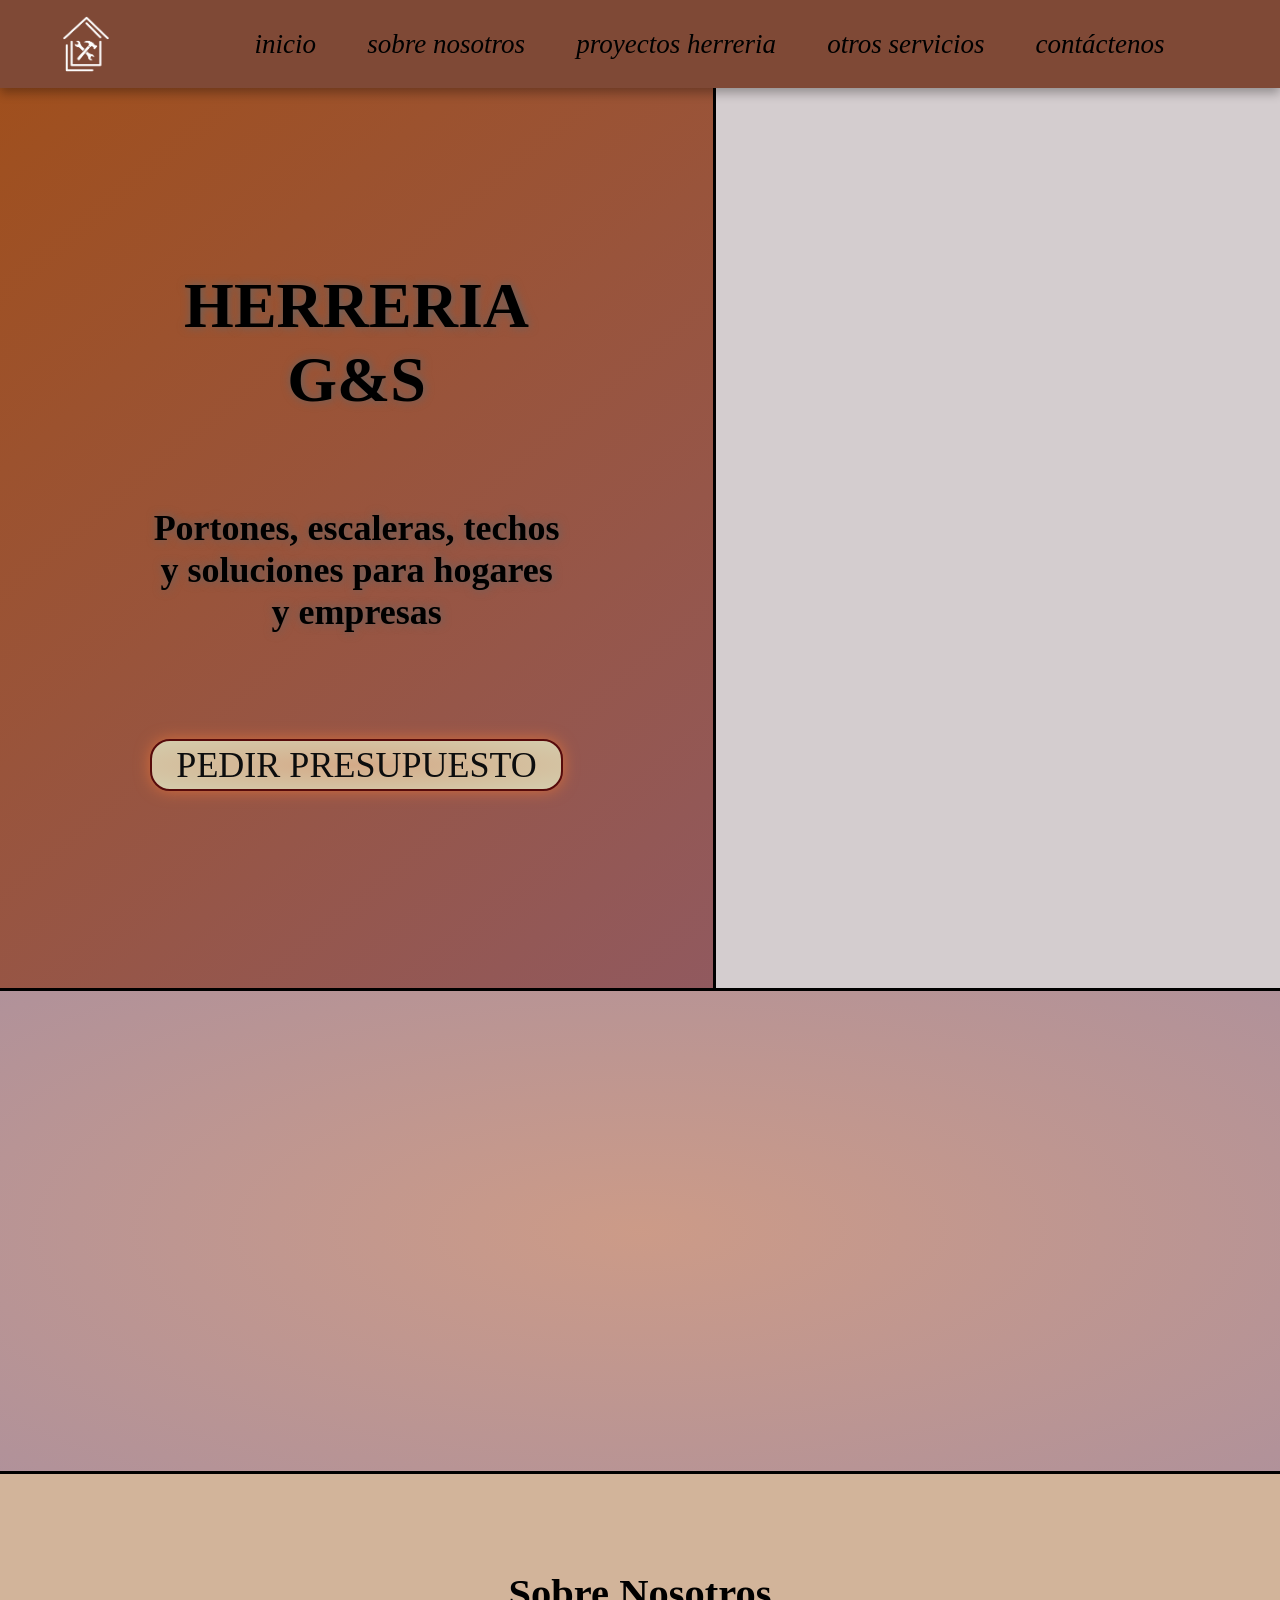
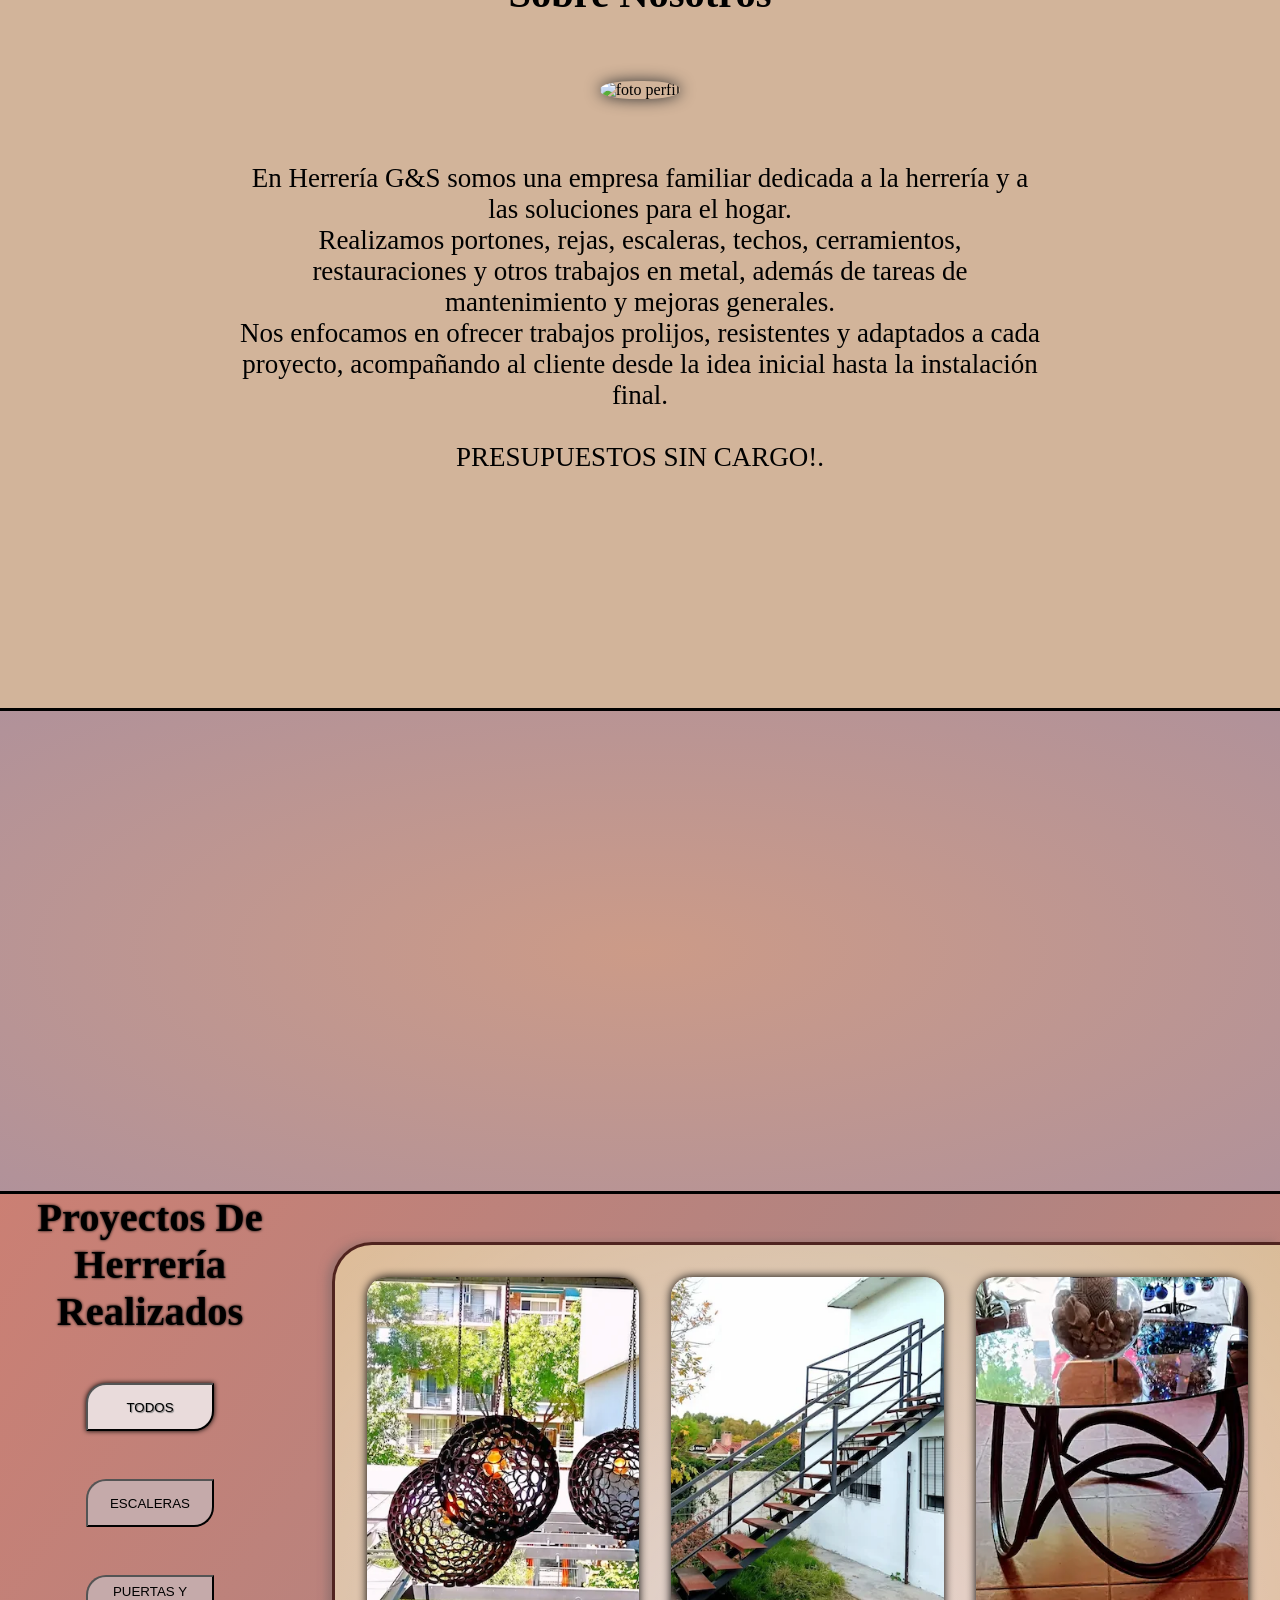
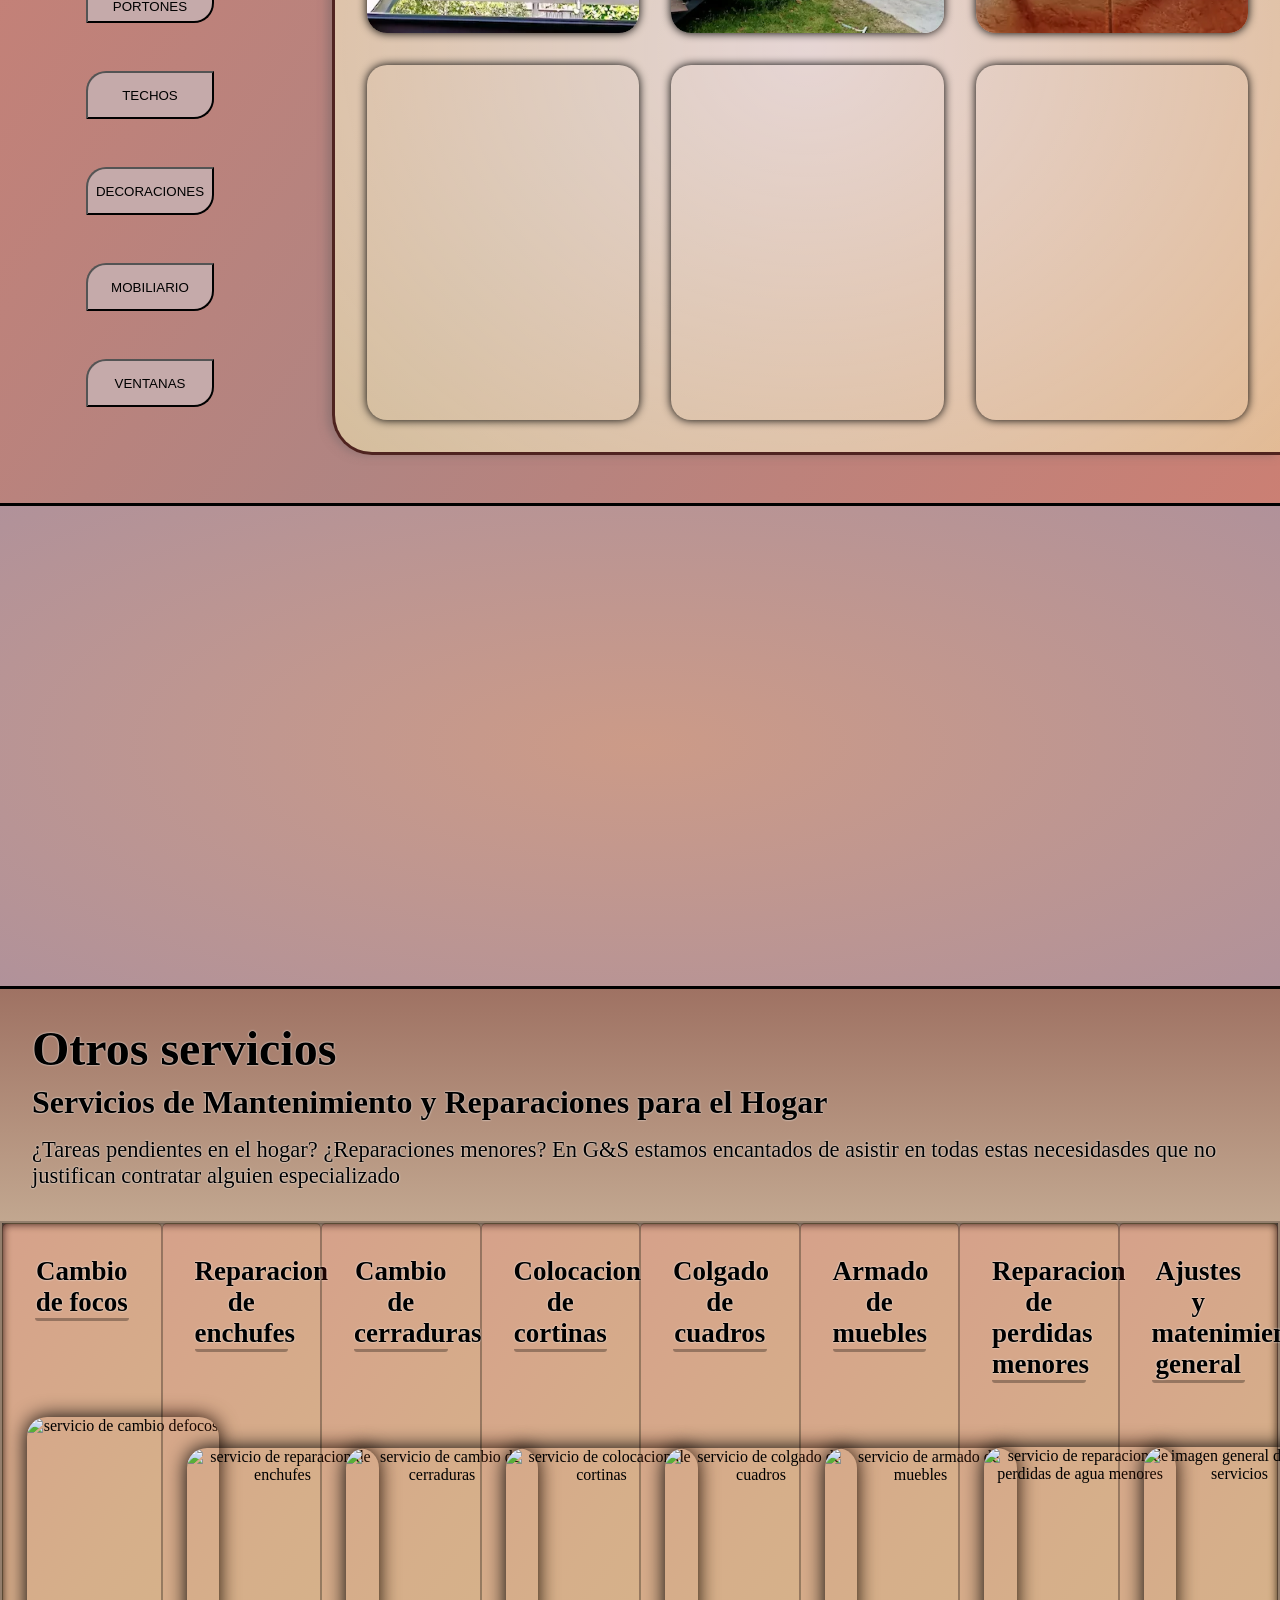
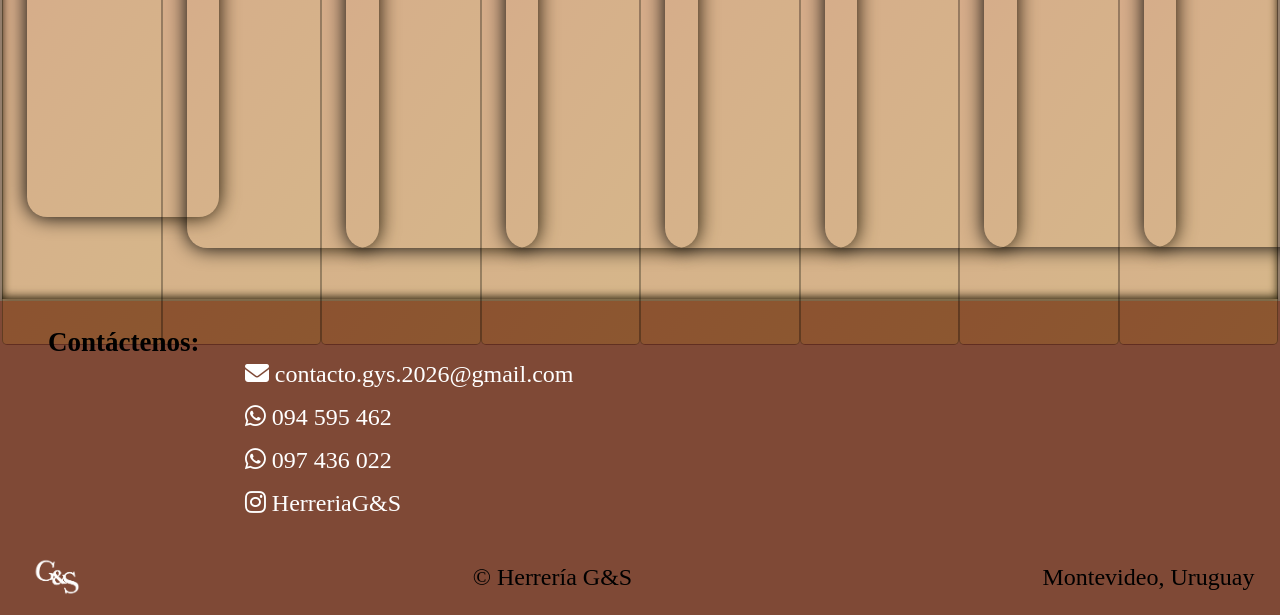
==== index.html @ e40c7ced "correcion de errores" ====
<!--declaracion de tipo de documento-->
<!DOCTYPE html>
<!--declara el lenguaje en el que esta hecha la pagina-->
<html lang="es" data-theme="light">

  <!--"cerebro" de la pagina-->
  <head>
    <!--los meta datos explican a los navegadores distinta informacion de la pagina-->
    <meta charset="UTF-8">
    <meta name="viewport" content="width=device-width, initial-scale=1.0">
    <meta name="description" content="Herrería G&S en Montevideo. Fabricación e instalación de portones, escaleras, techos, estructuras metálicas y soluciones para el hogar y empresas.">
    <meta property="og:title" content="Herrería G&S">
    <meta property="og:description" content="Fabricación e instalación de portones, techos, escaleras y estructuras metálicas.">
    <meta property="og:image" content="#">
    <meta property="og:type" content="website">
    <!--titulo mostrado por google-->
    <title>Herrería G&S | Herrería para Hogares y Empresas en Montevideo</title>
    <!--vinculos tanto para los iconos como para los archivos que ayudan a organizar la pagina-->
    <link rel="icon" href="imgFolder/marca/favicon.ico">
  
    <link rel="stylesheet" href="main/CSS/menuHamburguesa.css">
    <link rel="stylesheet" href="main/CSS/root.css" />
    <link rel="stylesheet" href="main/CSS/style.css">
    <link rel="stylesheet" href="main/CSS/header.css">
    <link rel="stylesheet" href="main/CSS/proyectosHerreria.css">
    
    <link rel="preload" href="main/CSS/lightbox.css" as="style" onload="this.onload=null;this.rel='stylesheet'">
  
    <link rel="preload" as="image" href="imgFolder/hero.webp">

    <link rel="stylesheet" href="https://cdnjs.cloudflare.com/ajax/libs/font-awesome/6.5.2/css/all.min.css">
    
    <!--script llama a un archivo js, defer lo ejecuta desde el segundo 1-->
    <script src="main/JS/galeria.js" defer></script>
    <script src="main/JS/lightbox.js" defer></script>
    <script src="main/JS/menuHamburguesa.js" defer></script>
  </head> <!--los "/..." indican que finalizo un declaracion -->
  
  <!--"cuerpo" de la pagina-->
  <body>
    <!--cabeza de pagina-->
    <header>
      <!--"nav" indica zonas para navegar en la pagina-->
      <nav>
        <!--"img" nos permite agregar un archivo de tipo imagen "src" indica su direccion y "alt" es un texto alternativo en caso de que no se cargue la imagen-->
        <a href="#inicio">
          <img src="imgFolder/marca/G&S logo blanco.webp" alt="logo de la empresa">
        </a>
        <ul class="navegador">
        <!--"a" indica un hipervinculo de algun tipo y "href indica su direccion"-->
          <li><a href="#inicio">inicio</a></li>
          <li><a href="#sobre-nosotros">sobre nosotros</a></li>
          <li><a href="#proyectos-herreria">proyectos herreria</a></li>
          <li><a href="#otros-servicios">otros servicios</a></li>
          <li><a href="#contactenos">contáctenos</a></li>
        </ul>
        <div id="icon_menu_border"></div>
      </nav>
      <nav class="menuOculto">
        <ul>
          <li><a href="#inicio">inicio</a></li>
          <li><a href="#sobre-nosotros">sobre nosotros</a></li>
          <li><a href="#proyectos-herreria">proyectos herreria</a></li>
          <li><a href="#otros-servicios">otros servicios</a></li>
          <li><a href="#contactenos">contáctenos</a></li>
        </ul>
      </nav>
    </header>
  
    <!--parte principal de la pagina-->
    <main>
      <!--tanto section como div ayudan a organizar la pagina (pero tienen distinto valor semantico) "id" y "class" ayudan a identificar etiquetas (o grupos de etiquetas)-->
      <section id="inicio" class="hero">
        <!--"hero" es un contenedor que se utiliza para mostrar el contenido mas importante de la pagina-->
        <div class="text">
          <!--"h1" se utiliza UNA sola vez por pagina y es el titulo principal-->
          <h1>HERRERIA G&S</h1>
          <!--titulo de tipo 2, se puede usar multiples veces, sirve para organizar el contenido-->
          <h2>Portones, escaleras, techos y soluciones para hogares y empresas</h2>
          <a class="boton-presupuesto" href="#contactenos">
              Pedir presupuesto
          </a>
        </div>
        <div class="hero-img"></div>
      </section>
      <div class="transicion transicion1"> 
        <div></div> <!--aplica una ligera gradiente sobre la imagen-->
      </div> <!--estas trancisiones contienen imagenes sirven como separadores entre seccion y seccion)-->
      <section id="sobre-nosotros">
        <h2>Sobre Nosotros</h2>
        <div class="foto-perfil">
          <img src="imgFolder/green-background.png" alt="foto perfil" loading="lazy">
        </div>
        <div class="contenido-sobre-nosotros">
          <!--"p" indica un parrafo-->
          <p>
            En Herrería G&S somos una empresa familiar dedicada a la herrería y a las soluciones para el hogar. <br>

            Realizamos portones, rejas, escaleras, techos, cerramientos, restauraciones y otros trabajos en metal, además de tareas de mantenimiento y mejoras generales. <br> 

            Nos enfocamos en ofrecer trabajos prolijos, resistentes y adaptados a cada proyecto, acompañando al cliente desde la idea inicial hasta la instalación final. <br>
            <br>
            PRESUPUESTOS SIN CARGO!.
          </p>
        </div>
      </section>
      <div class="transicion transicion2">
        <div></div> <!--aplica una ligera gradiente sobre la imagen-->
      </div>
      <section id="proyectos-herreria">
        <div class="menu">
          <div>
            <h2>Proyectos de herrería realizados</h2>
          </div>
          <!--la clase subCabezal son multiples botones que permiten mostrar las galerias de imagenes segun la categoria-->
          <div class="sub-cabezal">
            <!--"ul" declara una lista que no sigue ningun orden especifico (1,2,3,...)-->
            <ul>
              <!--"li" declara que el elemento pertenece a una lista-->
              <li class="esp">
                <!--"categoria-activa" es la categoria que se muestra (gracias a JavaScript)
                data-categoria indica el contenido de la misma-->
                <button class="categoria categoria-activa" data-categoria="todos">
                  TODOS
                </button>
              </li>
              <li>
                <button class="categoria" data-categoria="escaleras">
                  ESCALERAS
                </button>
              </li>
              <li>
                <button class="categoria" data-categoria="puertasYportones">
                  PUERTAS Y PORTONES
                </button>
              </li>
              <li>
                <button class="categoria" data-categoria="techos">
                  TECHOS
                </button>
              </li>
              <li>
                <button class="categoria" data-categoria="decoraciones">
                  DECORACIONES
                </button>
              </li>
              <li>
                <button class="categoria" data-categoria="mobiliarios">
                  MOBILIARIO
                </button>
              </li>
              <li>
                <button class="categoria" data-categoria="ventanas">
                  VENTANAS
                </button>
              </li>
            </ul>
          </div>
        </div>
        <div class="galeria-proyectos">
            <div class="imagen img1"></div>
            <div class="imagen img2"></div>
            <div class="imagen img3"></div>
            <div class="imagen img4"></div>
            <div class="imagen img5"></div>
            <div class="imagen img6"></div>
        </div>
      </section>
      <div class="transicion transicion3">
        <div></div> <!--aplica una ligera gradiente sobre la imagen-->
      </div>
      <section id="otros-servicios">
        <div class="presentacion">
          <h2>Otros servicios</h2>
          <h3>Servicios de Mantenimiento y Reparaciones para el Hogar</h3>
          <p>¿Tareas pendientes en el hogar?
            ¿Reparaciones menores?
            En G&S estamos encantados de asistir en todas estas necesidasdes que no justifican contratar alguien especializado
          </p>
        </div>
        <div class="servicios">
          <div>
            <h4>Cambio de focos</h4>
            <img src="imgFolder/otrosServicios/otrosServicios1.webp" alt="servicio de cambio defocos" loading="lazy">
          </div>
          <div>
            <h4>Reparacion de enchufes</h4>
            <img src="imgFolder/otrosServicios/otrosServicios2.webp" alt="servicio de reparacion de enchufes" loading="lazy">
          </div>
          <div>
            <h4>Cambio de cerraduras</h4>
            <img src="imgFolder/otrosServicios/otrosServicios3.webp" alt="servicio de cambio de cerraduras" loading="lazy">
          </div>
          <div>
            <h4>Colocacion de cortinas</h4>
            <img src="imgFolder/otrosServicios/otrosServicios4.webp" alt="servicio de colocacion de cortinas" loading="lazy">
          </div>
          <div>
            <h4>Colgado de cuadros</h4>
            <img src="imgFolder/otrosServicios/otrosServicios5.webp" alt="servicio de colgado de cuadros" loading="lazy">
          </div>
          <div>
            <h4>Armado de muebles</h4>
            <img src="imgFolder/otrosServicios/otrosServicios6.webp" alt="servicio de armado de muebles" loading="lazy">
          </div>
          <div>
            <h4>Reparacion de perdidas menores</h4>
            <img src="imgFolder/otrosServicios/otrosServicios7.webp" alt="servicio de reparacion de perdidas de agua menores" class="esp" loading="lazy">
          </div>
          <div>
            <h4>Ajustes y matenimiento general</h4>
            <img src="imgFolder/otrosServicios/otrosServicios8.webp" alt="imagen general de otros servicios" class="esp" loading="lazy">
          </div>
        </div>
      </section>
    </main>
  
    <!--pie de pagina-->
    <footer id="contactenos">
      <div class="informacion-contacto">
        <h2>Contáctenos:</h2>
        <a class="mail" href="mailto:Contacto.GyS.2026@gmail.com?subject=Consulta%20desde%20la%20web">
          <i class="fa-solid fa-envelope"></i>
          contacto.gys.2026@gmail.com 
        </a>
        <a class="cont" href="https://wa.me/59894595462?text=Hola,%20vi%20su%20sitio%20web%20y%20me%20gustaría%20solicitar%20un%20presupuesto." target="_blank" rel="noopener noreferrer"> 
          <i class="fa-brands fa-whatsapp"></i>
          094 595 462 
        </a>
        <a class="cont" href="https://wa.me/59897436022?text=Hola,%20vi%20su%20sitio%20web%20y%20me%20gustaría%20solicitar%20un%20presupuesto." target="_blank" rel="noopener noreferrer"> 
          <i class="fa-brands fa-whatsapp"></i>
          097 436 022
        </a>
        <a class="ig" href="https://www.instagram.com/gabisol_2026?utm_source=ig_web_button_share_sheet&igsh=ZDNlZDc0MzIxNw==" target="_blank" rel="noopener noreferrer"> 
          <i class="fa-brands fa-instagram"></i>
          HerreriaG&S
        </a>
      </div>
      <div class="foot">
        <img src="imgFolder/marca/G&S tipo blanco.webp" alt="isotipo de la empresa">
        <p>© Herrería G&S</p>
        <p>Montevideo, Uruguay</p>
      </div>
    </footer>
  
    <!--este div es para presentar la imagen a tamaño completo sobre un fondo de sombra-->
    <div id="lightbox">
      <img id="lightboxImg" src="" alt="">
    </div>
  </body>
</html>
---- main/CSS/root.css ----
html[data-theme="light"] {
  --Bg-Main: #d2b49a;
  --Bg-Secondary: #9f7263;
  --Bg-Tertiary: #b5705c;
  --Bg-Cuaternary: #7f4936;

  --Button-Primary: #c5aaaa;
  --Buton-Secondary: #e9dbdb;

  --FontColor-Primary: black;
  --FontColor-header-footer: white;
  --FontColor-Title: white;
}

html {
  scrollbar-color: red yellow;
  scrollbar-color: var(--Bg-Quaternary) var(--Bg-Tertiary);
}

html[data-theme="dark"] {
  --Bg-Main: rgb(34, 34, 34);
  --Bg-Secondary: rgb(50, 50, 50);
  --Bg-Tertiary: rgb(77, 77, 77);
  --Bg-Quaternary: rgb(23, 23, 23);

  --Primary: grey;
  --Primary-Hover: rgb(180, 180, 180);
  --Primary-Active: white;

  --FontColor-Primary: white;
  --FontColor-Hover: black;
  --FontColor-Active: black;
  --FontColor-Title: white;
  --FontColor-Derechos: white;
  --FontColor-Menu-hover: lightgrey;
  --FontColor-All: white;
}

body {
  /* overflow-x: scroll; */
  overflow-y: scroll;
}
---- main/CSS/style.css ----
* { /*refiere a todo el contenido*/
  margin: 0; /*declara margenes*/
  padding: 0; /*espacio de relleno entre el contenido y el borde*/
  box-sizing: border-box; /*cambia la forma en que los navegadores calculan el ancho y la altura total de un elemento*/
}
body{ /*"nombre" a secas selecciona todas las declaraciones con esta etiqueta*/
  background-color: var(--Bg-Main); /*fondo (en este caso una gradiente lineal de colores)*/
  font-family: 'Times New Roman', Times, serif; /*selecciona el texto-fuente (si una falla se usa la siguiente)*/
  font-weight: 400; /*tamaño de fuente*/
}
section{
  scroll-margin-top: 75px;
  min-height: calc(100vh - 60px);
}

.hero{
  display: flex; /*apila los elmentos uno debajo del otro*/
  text-align: center;
  border-bottom:  3px solid black;
  color: var(--FontColor-Primary);
  background-color: var(--Bg-Cuaternary);
}
.hero .text{
  min-height: 100vh; 
  padding: 0 8rem;
  border-right: 3px solid black;
  align-content: center;
  background: linear-gradient(140deg,rgba(168, 81, 23, 0.801),rgba(170, 112, 151, 0.418));
  text-shadow: 1px 0 10px rgba(100, 100, 100, 1);
}
.hero h1{
  font-size: clamp(3rem, 5vw, 5rem);
  margin-bottom: 10vh;
}
.hero h2{
  font-size: clamp(2rem, 4vh, 4rem);
  padding: 0 2vw;
  margin-bottom: 10vh;
}
.hero .boton-presupuesto{
  text-shadow: none;
  display: inline-block; /*conserva las capacidades estrucutrales de un bloque pero permite que los elemntos se comporten como un elemento en linea*/
  width: fit-content; /*el ancho se ajusta al contenido*/
  padding: 0.2rem 1.5rem;
  margin: 1rem auto;
  text-decoration: none;
  font-size: clamp(1.5rem, 4vh, 2.5rem);
  color: rgb(12, 13, 14);
  border:  0.3vh solid rgb(87, 11, 11);/*definde el grosor estilo y color del borde*/
  background: radial-gradient(#d4aa88, rgb(212, 205, 173)); /*gradiente circular*/
  box-shadow: 0 0 15px rgb(212, 108, 60);
  border-radius: 20px; /*redondea los angulos del borde*/
  text-transform:uppercase; /*convierte el texto a mayusculas*/
  transition: all .3s ease; /*define el tiempo que dura la transicion*/
}
.boton-presupuesto:hover {
  transform: scale(1.05); /*escala el elemento*/
  box-shadow: 0 0 25px rgb(87, 11, 11);
}
.hero-img{
  width: 100%;
  display: flex;
  justify-content: center;
  background-color: rgba(240, 248, 255, 0.76);
}
.hero-img img{
  max-width: 100%;
  max-height: 100vh;
}


.transicion1{
  background-image: url(../../imgFolder/Trancision/transicion1.webp);
}
.transicion2{
  background-image: url(../../imgFolder/Trancision/transicion2.webp);
}
.transicion3{
  background-image: url(../../imgFolder/Trancision/transicion3.webp);
}
.transicion{
  height: 30rem;
  background-size: cover;
  background-position: center;
  background-attachment: fixed;
  z-index: 0;
}
.transicion div{
  width: 100%;
  height: 100%;
  background: radial-gradient(#b554, #5394);
}

#sobre-nosotros{ /*el selector # refiere al id especifico*/
  display: flex;
  flex-direction: column;
  text-align: center;
  align-items: center;
  border-top: 3px solid black;
  border-bottom: 3px solid black;
  padding: 6rem 1rem;
  background-color: var(--Bg-Main);
  gap: 2rem; /*define la separacion entre los elementos hijos de un contenedor*/
}
#sobre-nosotros h2{
  font-size: clamp(2rem, 4.5vh, 3rem);
}
.foto-perfil{
  margin: 2rem;
}
.foto-perfil img{
  height: 15rem;
  width: 15rem;
  border-radius: 45%;
  box-shadow: 0 0 15px #333;
}
.contenido-sobre-nosotros{
  font-size: clamp(1rem, 3vh, 2.5rem);
  max-width: 800px;
}

#otros-servicios{
  border-top:  3px solid black;
}
#otros-servicios .presentacion{
  padding: 2rem;
  color: var(--FontColor-Primary);
  background: linear-gradient(var(--Bg-Secondary), rgba(50, 50, 50, 0.1));
  text-shadow: 0 0 2px white;
}
#otros-servicios h2{
  font-size: clamp(3rem, 5vh, 5rem);
}
#otros-servicios h3{
  margin-top: 0.5rem;
  font-size: clamp(2rem, 3vh, 3rem);
}
#otros-servicios p{
  margin-top: 1rem;
  font-size: clamp(1rem, 2.5vh, 2rem);
}
#otros-servicios .servicios{
  width: 100%;
  height: calc(75vh + 5px);
  display: flex;
  flex-wrap: wrap;
  border: 2px solid rgba(0, 0, 0, 0.3);
  box-shadow: inset 0 0 10px black;
}
.servicios div{
  display: flex;
  flex-direction: column;
  width: 12.5%;
  border: 1px solid rgba(0, 0, 0, 0.3);
  border-radius: 5px;
  text-align: center;
  background: linear-gradient(125deg, rgba(255, 0, 0, 0.1), rgba(255, 136, 0, 0.1),rgba(255, 217, 0, 0.1));
}
.servicios h4{
  margin: 2rem;
  margin-bottom: 0;
  font-size: clamp(1rem, 3vh, 2rem);
  text-shadow: 0 0 2px white;
  border-bottom:3px solid rgba(0, 0, 0, 0.3);
  border-radius: 3px;
}
.servicios img{
  height: 25rem;
  width: 12rem;
  margin: 6rem 1.5rem;
  border-radius: 20px;
  box-shadow: 0 0 20px black;
}
.servicios .esp{
  margin: 4rem 1.5rem;
}

#contactenos{
  width: 100%;
  padding: 10px 0;
  background-color: var(--Bg-Cuaternary);
  font-size: clamp(1rem, 2vw, 1.5rem); 
  box-shadow: 0 -5px 10px rgba(0,0,0,0.3);
  display: flex;
  flex-direction: column;
  z-index: 1000;
  color: var(--FontColor-Important);
  gap: 2rem;
}
#contactenos .informacion-contacto{
  display: flex;
  flex-direction: column;
  padding: 1rem 0 0 1rem;
  margin-left: 2rem;
}
#contactenos .informacion-contacto h2{
  font-size: clamp(1rem, 3vh, 2rem);
  margin-bottom: -0.8rem;
}

#contactenos .informacion-contacto a{
  text-decoration: none;
  color: var(--FontColor-header-footer);
  margin-left: 12.3rem;
  margin-top: 1rem;
}
#contactenos .foot{
  display: flex;
  align-items: center;
  justify-content: space-between;
}
#contactenos .foot img{
  height: 3.5rem;
  width: 3.5rem;
  display: block;
  border-left: 2px;
  margin-left: 2rem;
}
#contactenos .foot p{
  display: flex;
  justify-content: center;/*centra verticalmente*/
  padding: 0 2vw;
}




@media(max-width:1024px){
  section{
    scroll-margin-top: 19rem;
  }
}

@media(max-width:1024px){
  #contactenos .informacion-contacto{
    padding: 0;
    margin-left: 0;
  }
    #contactenos .foot{
    display: flex;
    align-items: center;
  }
    #contactenos .foot img{
    height: 3.5rem;
    width: 3.5rem;
    display: block;
    margin-left: 0 1rem;
  }
    #contactenos .foot p{
    display: flex;
    justify-content: center;/*centra verticalmente*/
    margin: 0 1rem;
  }
}

@media(max-width:1024px){
  .transicion{
    height: 20rem;
  }
}

@media(max-width:1024px){
  .hero-img{
    display:none;
  }
  .hero-img img{
    display: none;
  }
  .hero{
    background-image: url(../../imgFolder/hero.webp);
    background-position: center;
    background-repeat: no-repeat;
    background-size: cover;
  }
  .hero .text{
    width: 100%;
    border: none;
    background: rgba(40, 40, 40, 0.4);
    color:  var(--FontColor-Important);
    padding: 0;
    text-shadow: 1px 0 10px rgba(0, 0, 0, 1);
  }
}

@media(max-width:500px){
  #contactenos .informacion-contacto a{
    margin-left: 8rem;
    margin-top: 1rem;
  }
}
---- main/CSS/header.css ----
header{
  position: sticky; /*fija la posicion de un objeto en un lugar especifico*/
  top: 0; /*declara la pocision anterior*/
  width: 100%; /*ancho*/
  padding: 1rem 0; /*la unidad Root EM (rem) es una unidad relativa importante en el responsive design*/
  background-color: var(--Bg-Cuaternary); /*color de fondo*/
  z-index: 1000;/*pocisiona elementos en funcion del eje z (que esta delante y que detras)*/
  box-shadow: 0 5px 10px rgba(0,0,0,0.3); /*aplica sombra a una caja (en este caso el header)*/
}
header nav{
  display: flex; /*ordena los elementos dentro de un contenedor*/
  align-items: center;   /*centra verticalmente*/
  justify-content: space-between; /*centra horizontalmente*/
}
header img{
  height: 3.5rem;
  width: 3.5rem;
  display: block;
  margin-left: 2rem;
}
.navegador{ /*el selector . seleccion todas las clases con ese nombre*/
  font-size: clamp(1.5em, 3vh, 2rem); /*font-size define el tamaño del texto y clamp define un valor dinamico*/
  font-style: oblique; /*cursiva (de word)*/
  display: flex;
  align-items: center;
  list-style: none
}
header nav a{ /*al seleccionar multiples etiquetas se indica la herencia (en este caso solo se selecciona los a dentro del div en el header)*/
  margin: 0 2vw; /*viewport widht (vw) es una medida que representa el 1% de la pantalla del navegador*/
  text-decoration: none; /*elimina decorados en el texto (como el subrayado)*/
  color: var(--FontColor-Important); /*color de texto*/
}
header nav a:hover{ /*:hover activa una animacion al pasar el mouse por encima del elemento*/
  color: #ffffff;
  text-shadow: 0 0 2px #dddddd; /*sombra de texto*/
}

.menuOculto{
  display: none;
  margin-top: 10px;
  padding: 10px;
  border-top: 3px solid var(--Bg-Main);
}
.menuOculto ul{
  list-style: none;
}
.menuOculto ul a{
  display: block;
  border-bottom: 1px solid var(--Bg-Main);
  color: white;
  padding: 10px;
  position: relative;
}
.Mostrar{
  display: block;
}

@media(max-width:1000px){
  .navegador{
    display:none;
  }
}
---- main/CSS/proyectosHerreria.css ----
#proyectos-herreria{
  display: flex;
  flex-wrap: wrap;
  border-top: 3px solid black;
  border-bottom: 3px solid black;
  background-color: var(--Bg-Tertiary);
  gap: 2rem;
  background: linear-gradient(125deg, rgba(197, 84, 84, 0.550), rgba(99, 22, 73, 0.3), rgba(197, 84, 84, 0.550));
}

#proyectos-herreria .menu{
  align-self: center;
  padding: 0 1rem;
  flex: 0 0 300px;
  display: flex;
  flex-direction: column;
  align-items: center;
}

#proyectos-herreria h2{
  font-size: clamp(2rem, 4.5vh, 3rem);
  text-shadow: 0 0 3px black;
  text-transform: capitalize;
  text-align: center;
}


#proyectos-herreria ul{
  padding: 1rem 2rem;
  list-style: none;
  margin: 2rem 0;
}

#proyectos-herreria li{
  margin-bottom: 3rem;
}

#proyectos-herreria .categoria{
  background-color: var(--Button-Primary);
  border-radius: 20px 0; 
  width: 8rem;
  height: 3rem;
  transition: all .2s ease;
}

#proyectos-herreria .categoria-activa{
  background-color: var(--Buton-Secondary);
  box-shadow: 0 0 5px #000;
  text-shadow: 1px 1px 1px gray;
}

#proyectos-herreria button:hover {
  transform: scale(1.15); /*escala el elemento*/
  box-shadow: 0 0 10px black;
  border: 1px solid black;
  font-weight: bold;
}

#proyectos-herreria button:active {
  transform: scale(1.15); /*escala el elemento*/
  box-shadow: inset 0 0 10px black;
  border: 3px solid black;
}


#proyectos-herreria .galeria-proyectos{
  background: radial-gradient(#fffa, #ffb7);
  margin: 3rem 0;
  flex: 1;
  border: 3px solid #3b0d0dde;
  border-right: none;
  border-radius: 40px 0 0 40px;
  box-shadow: -5px 0 10px #7668;

  display: grid;
  grid-template-columns: repeat(3, 1fr);
  grid-template-rows: repeat(2, 1fr);
  gap: 2rem;
  padding: 2rem;
}
.galeria-proyectos div{
  border-radius: 20px;
  box-shadow: 0 0 10px black;
  transition: all .3s ease; 
}
.galeria-proyectos div:hover{
  transform: scale(1.05); /*escala el elemento*/
  box-shadow: 0 0 15px rgb(0, 0, 0);
  border: 1px solid black;
}

.img1{
  background-image: url("../../imgFolder/Galeria/decoraciones/decoracion3.webp");
  background-size: cover;
  background-position: center;
}
.img2{
  background-image: url("../../imgFolder/Galeria/escaleras/escalera1.webp");
  background-size: cover;
  background-position: center;
}
.img3{
  background-image: url("../../imgFolder/Galeria/mobiliarios/mobiliario2.webp");
  background-size: cover;
  background-position: center;
}
.img4{
  background-image: url("../../imgFolder/Galeria/puertasYportones/porton2.webp");
  background-size: cover;
  background-position: center;
}
.img5{
  background-image: url("../../imgFolder/Galeria/techos/techo1.webp");
  background-size: cover;
  background-position: center;
}
.img6{
  background-image: url("../../imgFolder/Galeria/ventanas/ventana1.webp");
  background-size: cover;
  background-position: center;
}

@media(max-width:1023px){
  #proyectos-herreria{
    display: flex;
    flex-direction: column;
    padding-top: 1rem;
    gap: 0;
    background: linear-gradient(125deg, rgba(200, 84, 84, 0.2), rgba(110, 110, 73, 0.1));
  }
  #proyectos-herreria .menu{
    padding: 0;
    margin-bottom: 0;
    flex: 0;
  }
  #proyectos-herreria ul{
    padding: 1rem 0;
    margin: 1rem 0;
    display: grid;
    grid-template-columns: repeat(3, 1fr);
    grid-template-rows: repeat(2, 1fr);
    gap: 5px;
  }
  #proyectos-herreria li{
    margin-bottom: 0;
    border-radius: 0;
  }
  #proyectos-herreria .categoria{
    border-radius: 10px; 
    width: 7rem;
    height: 3rem;
  }
  #proyectos-herreria .categoria-activa{ 
    width: 7rem;
    height: 3rem;
  }
  #proyectos-herreria button:hover {
    transform: none;
  }
  #proyectos-herreria button:active {
    transform: none; 
  }

  #proyectos-herreria .galeria-proyectos{
    margin: 2rem 1rem;
    margin-top: 0;
    border: 3px solid #3b0d0dde;
    border-radius: 40px;
    box-shadow: -5px 0 10px #7668;
    gap: 1rem;
    padding: 1rem;
  }
}
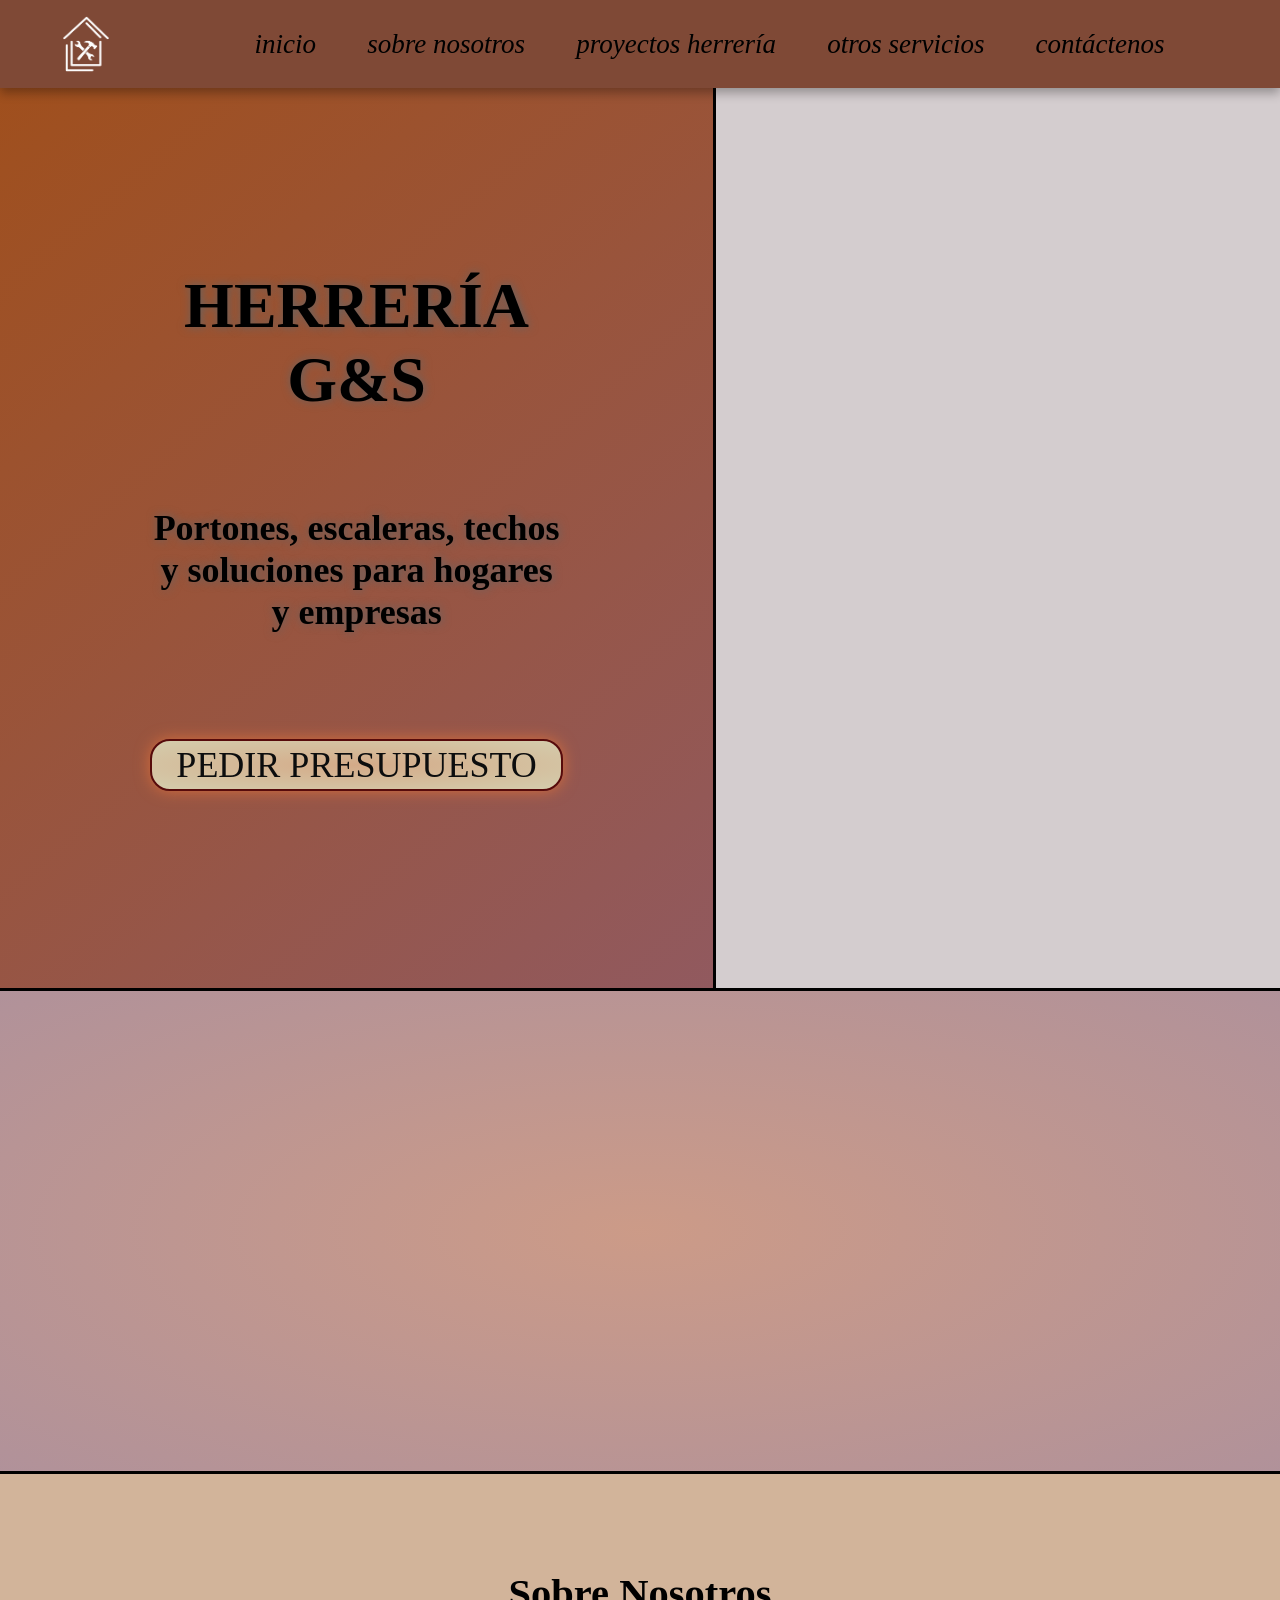
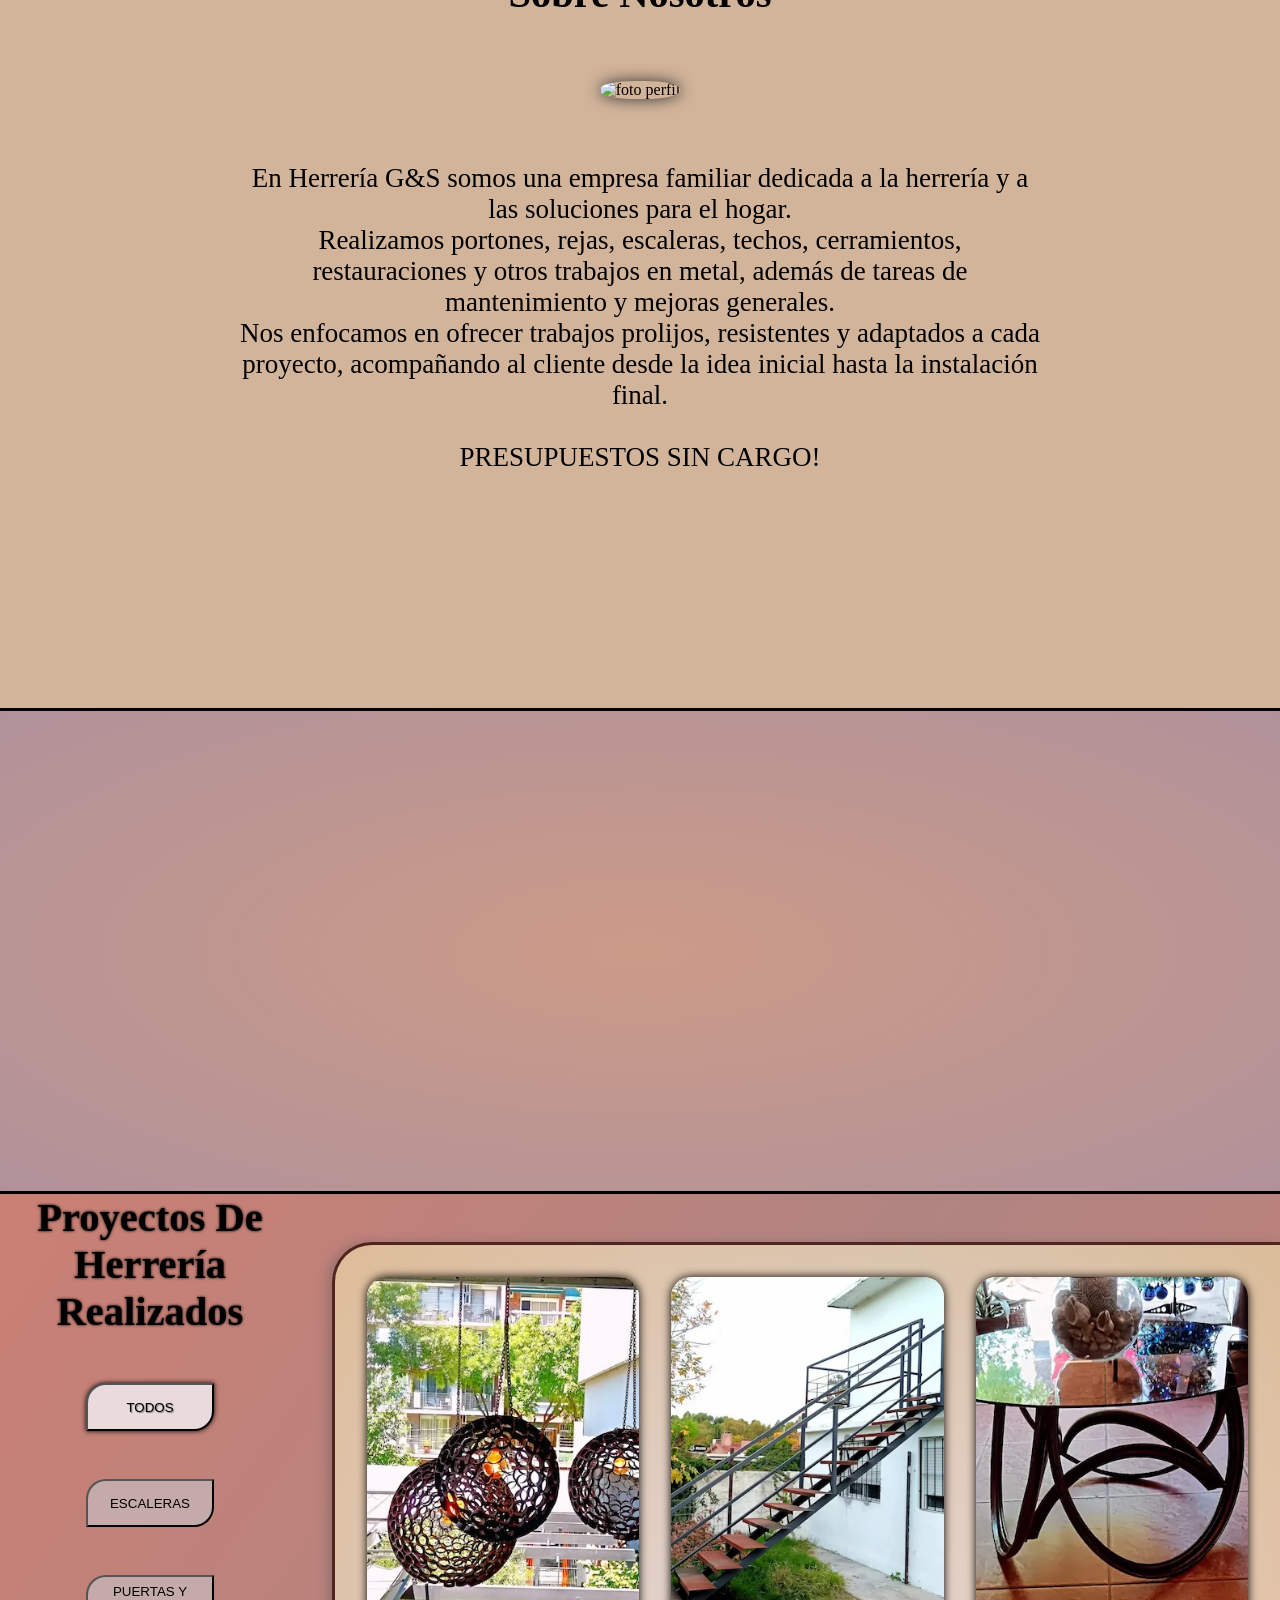
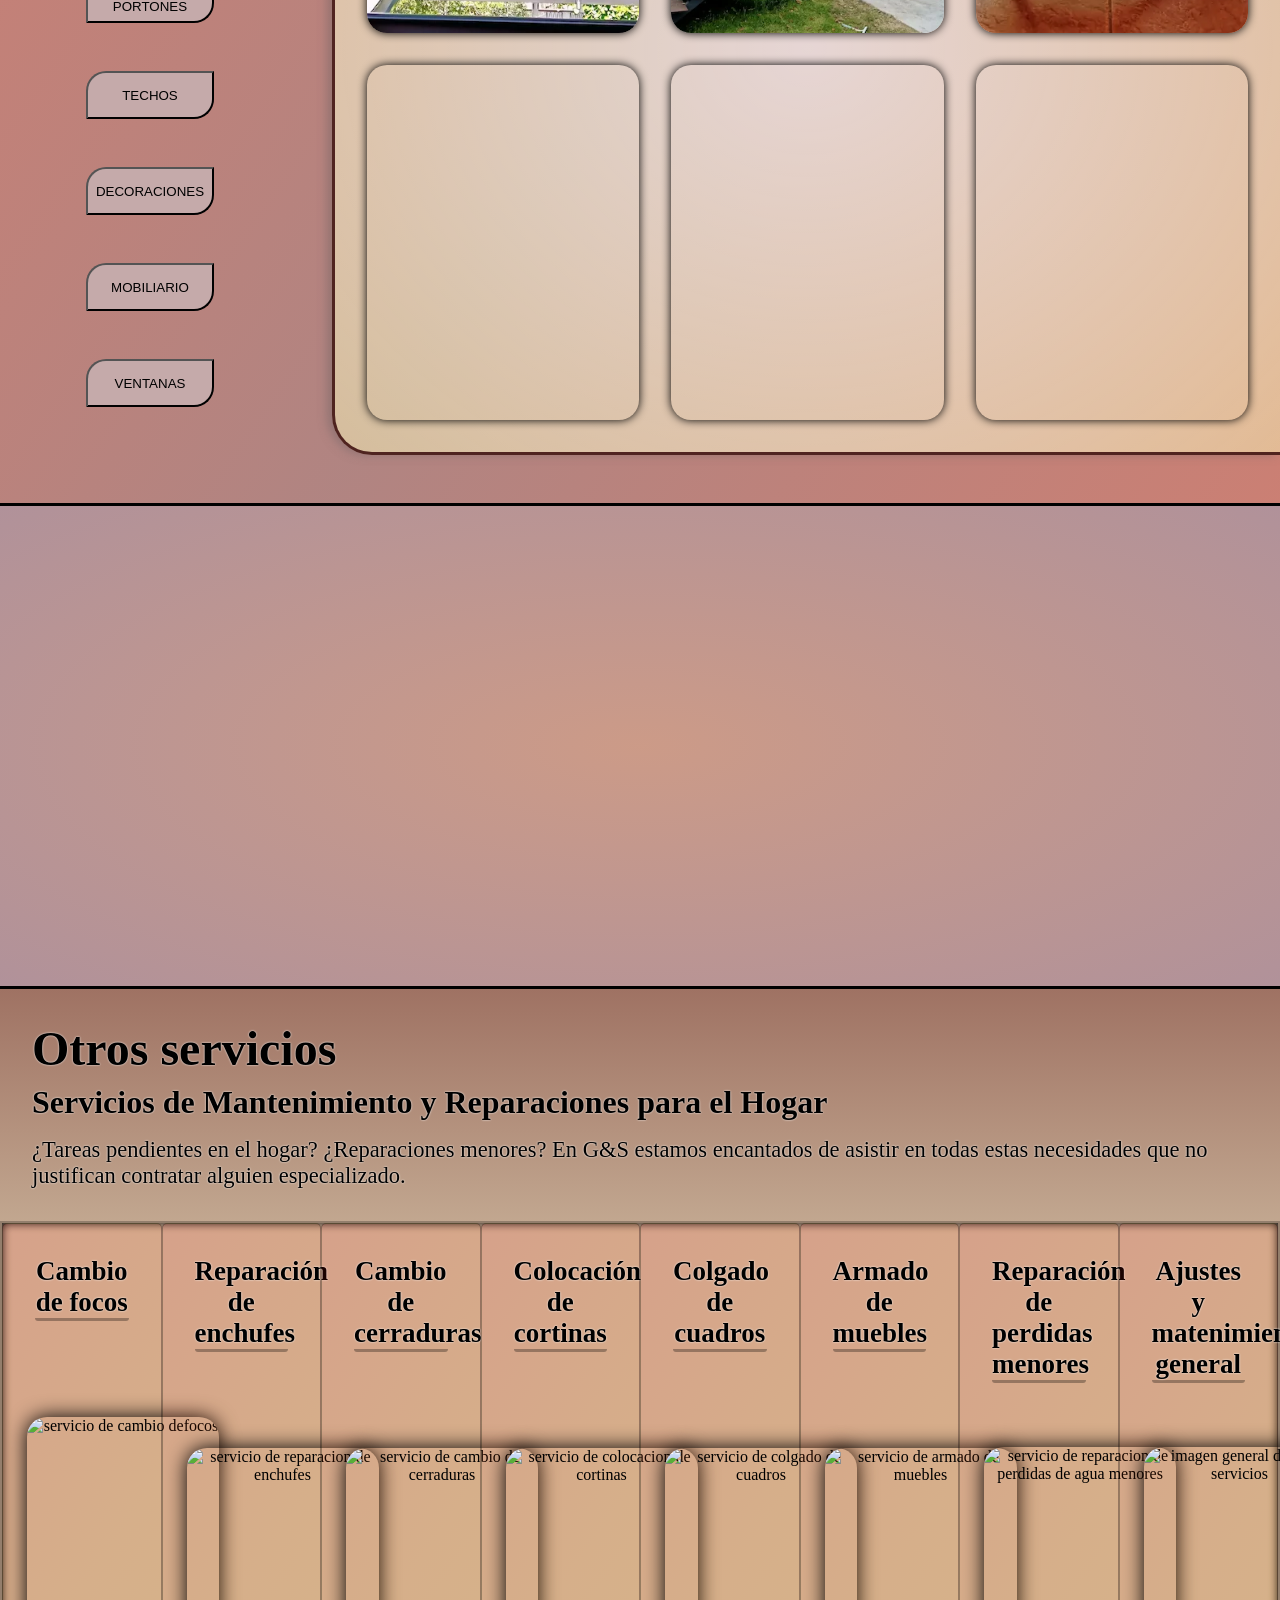
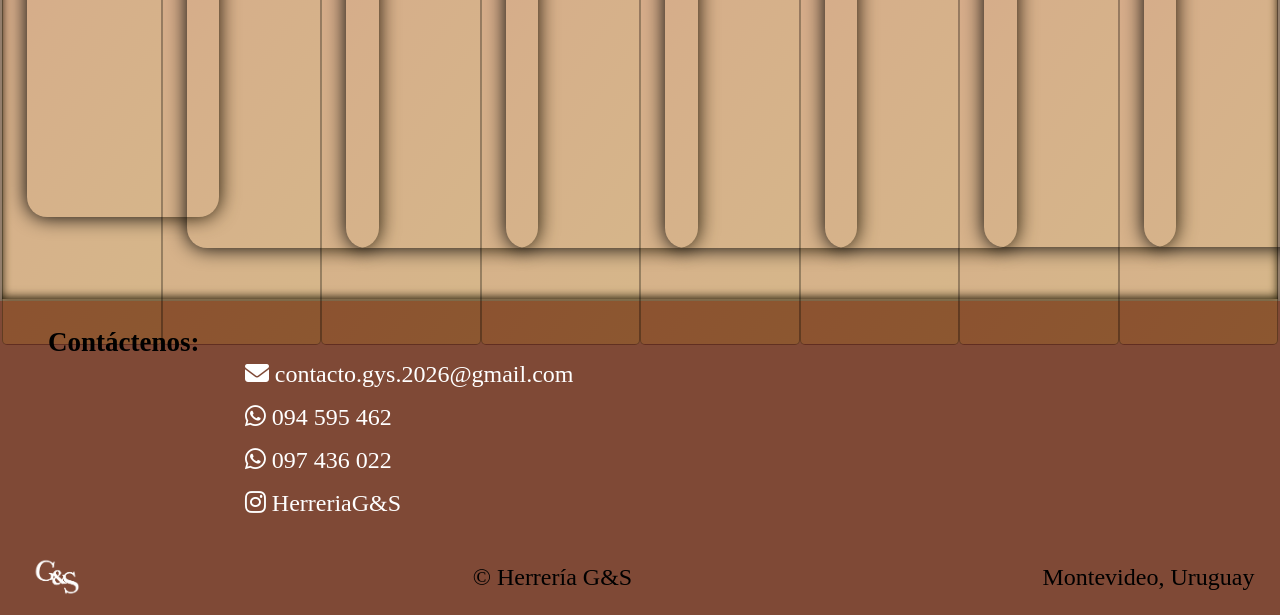
==== commit 7cc007ef: "correcion ortografica" ====
--- a/index.html
+++ b/index.html
@@ -50,7 +50,7 @@
         <!--"a" indica un hipervinculo de algun tipo y "href indica su direccion"-->
           <li><a href="#inicio">inicio</a></li>
           <li><a href="#sobre-nosotros">sobre nosotros</a></li>
-          <li><a href="#proyectos-herreria">proyectos herreria</a></li>
+          <li><a href="#proyectos-herreria">proyectos herrería</a></li>
           <li><a href="#otros-servicios">otros servicios</a></li>
           <li><a href="#contactenos">contáctenos</a></li>
         </ul>
@@ -60,7 +60,7 @@
         <ul>
           <li><a href="#inicio">inicio</a></li>
           <li><a href="#sobre-nosotros">sobre nosotros</a></li>
-          <li><a href="#proyectos-herreria">proyectos herreria</a></li>
+          <li><a href="#proyectos-herreria">proyectos herrería</a></li>
           <li><a href="#otros-servicios">otros servicios</a></li>
           <li><a href="#contactenos">contáctenos</a></li>
         </ul>
@@ -74,7 +74,7 @@
         <!--"hero" es un contenedor que se utiliza para mostrar el contenido mas importante de la pagina-->
         <div class="text">
           <!--"h1" se utiliza UNA sola vez por pagina y es el titulo principal-->
-          <h1>HERRERIA G&S</h1>
+          <h1>HERRERÍA G&S</h1>
           <!--titulo de tipo 2, se puede usar multiples veces, sirve para organizar el contenido-->
           <h2>Portones, escaleras, techos y soluciones para hogares y empresas</h2>
           <a class="boton-presupuesto" href="#contactenos">
@@ -100,7 +100,7 @@
 
             Nos enfocamos en ofrecer trabajos prolijos, resistentes y adaptados a cada proyecto, acompañando al cliente desde la idea inicial hasta la instalación final. <br>
             <br>
-            PRESUPUESTOS SIN CARGO!.
+            PRESUPUESTOS SIN CARGO!
           </p>
         </div>
       </section>
@@ -175,7 +175,7 @@
           <h3>Servicios de Mantenimiento y Reparaciones para el Hogar</h3>
           <p>¿Tareas pendientes en el hogar?
             ¿Reparaciones menores?
-            En G&S estamos encantados de asistir en todas estas necesidasdes que no justifican contratar alguien especializado
+            En G&S estamos encantados de asistir en todas estas necesidades que no justifican contratar alguien especializado.
           </p>
         </div>
         <div class="servicios">
@@ -184,7 +184,7 @@
             <img src="imgFolder/otrosServicios/otrosServicios1.webp" alt="servicio de cambio defocos" loading="lazy">
           </div>
           <div>
-            <h4>Reparacion de enchufes</h4>
+            <h4>Reparación de enchufes</h4>
             <img src="imgFolder/otrosServicios/otrosServicios2.webp" alt="servicio de reparacion de enchufes" loading="lazy">
           </div>
           <div>
@@ -192,7 +192,7 @@
             <img src="imgFolder/otrosServicios/otrosServicios3.webp" alt="servicio de cambio de cerraduras" loading="lazy">
           </div>
           <div>
-            <h4>Colocacion de cortinas</h4>
+            <h4>Colocación de cortinas</h4>
             <img src="imgFolder/otrosServicios/otrosServicios4.webp" alt="servicio de colocacion de cortinas" loading="lazy">
           </div>
           <div>
@@ -204,7 +204,7 @@
             <img src="imgFolder/otrosServicios/otrosServicios6.webp" alt="servicio de armado de muebles" loading="lazy">
           </div>
           <div>
-            <h4>Reparacion de perdidas menores</h4>
+            <h4>Reparación de perdidas menores</h4>
             <img src="imgFolder/otrosServicios/otrosServicios7.webp" alt="servicio de reparacion de perdidas de agua menores" class="esp" loading="lazy">
           </div>
           <div>
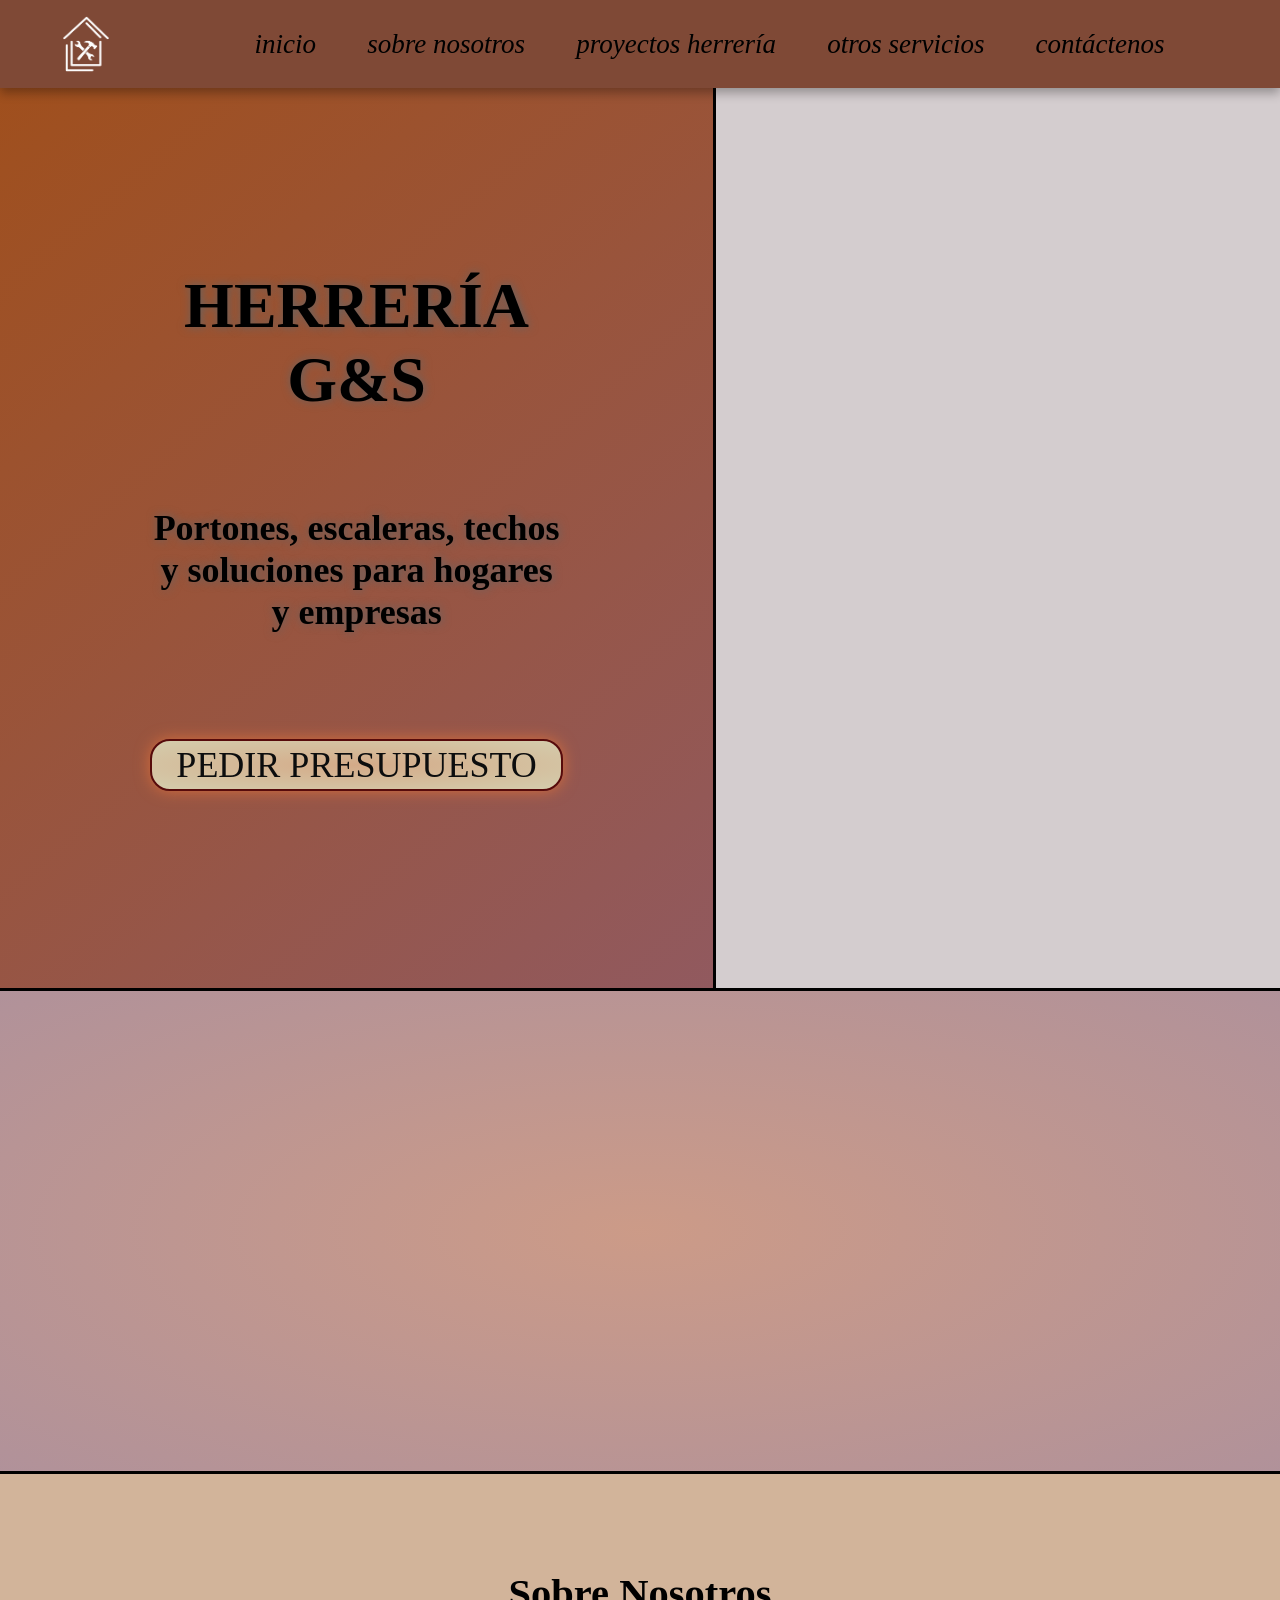
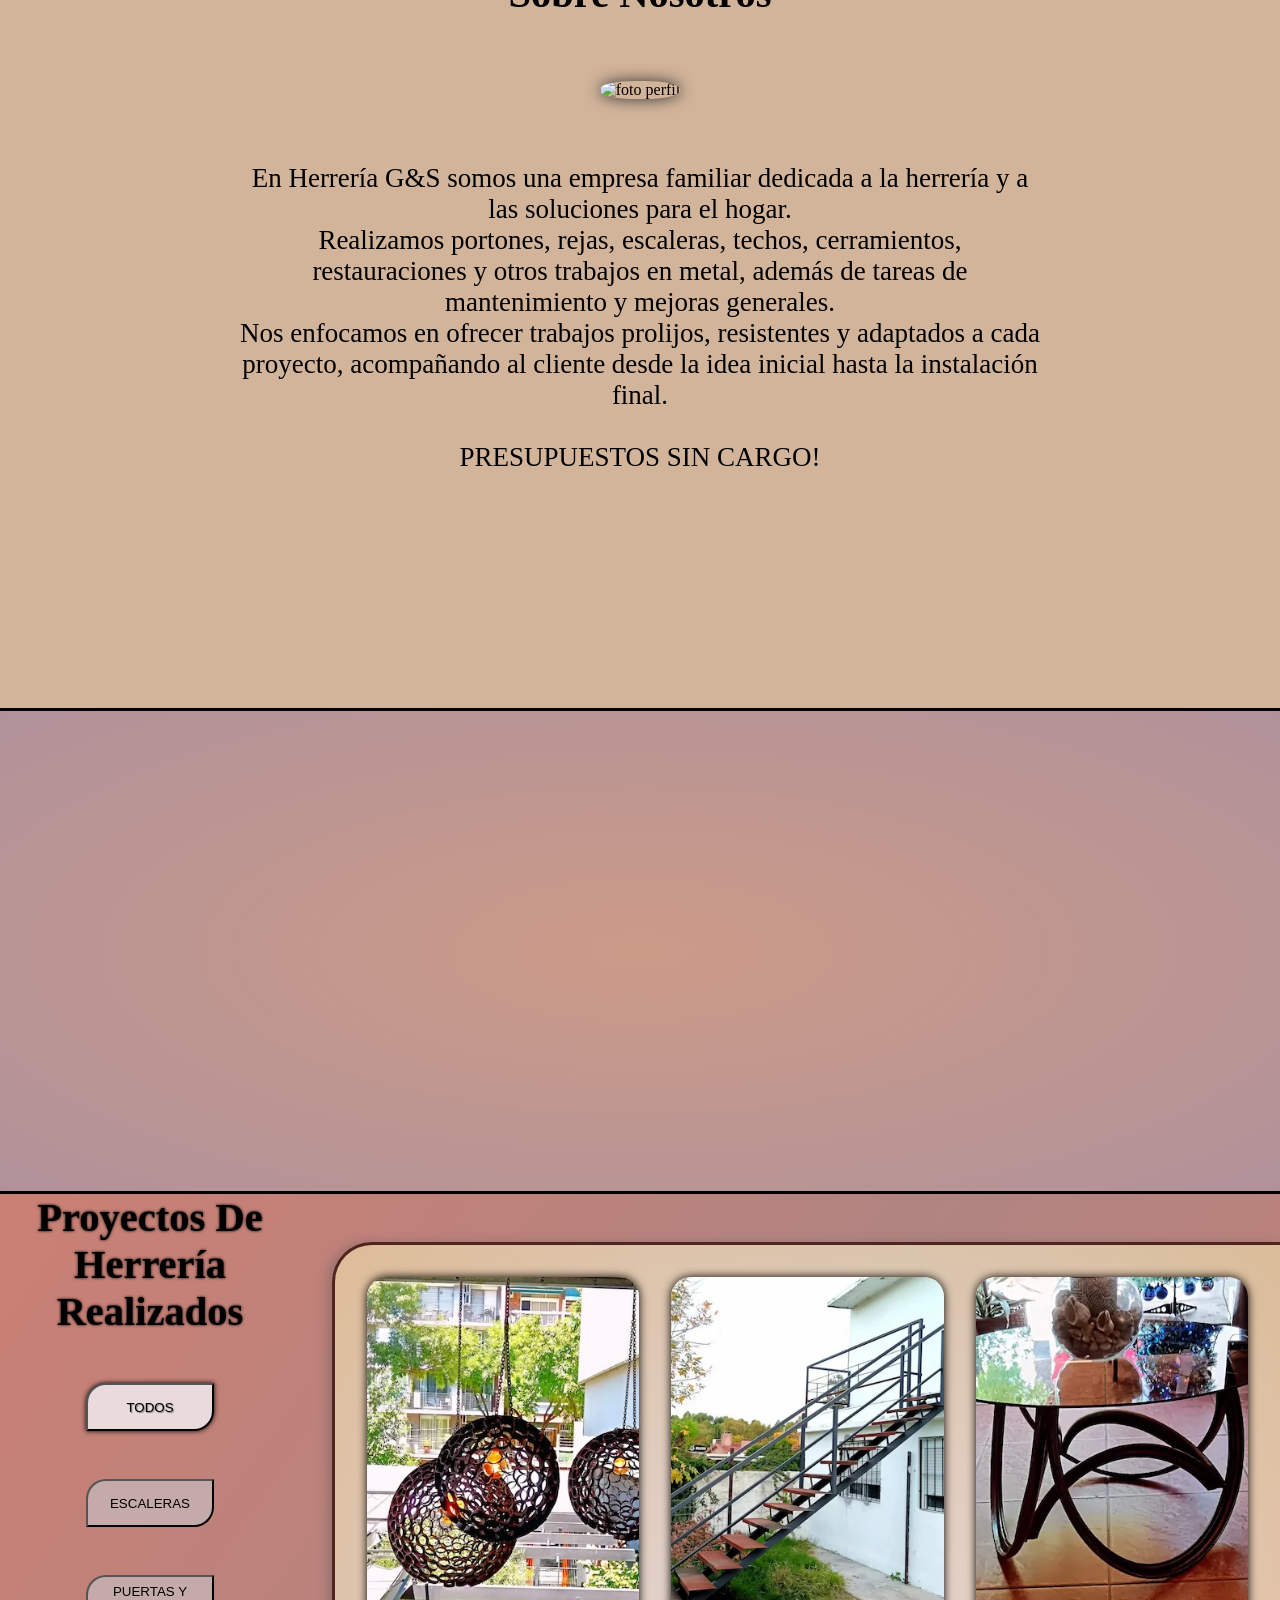
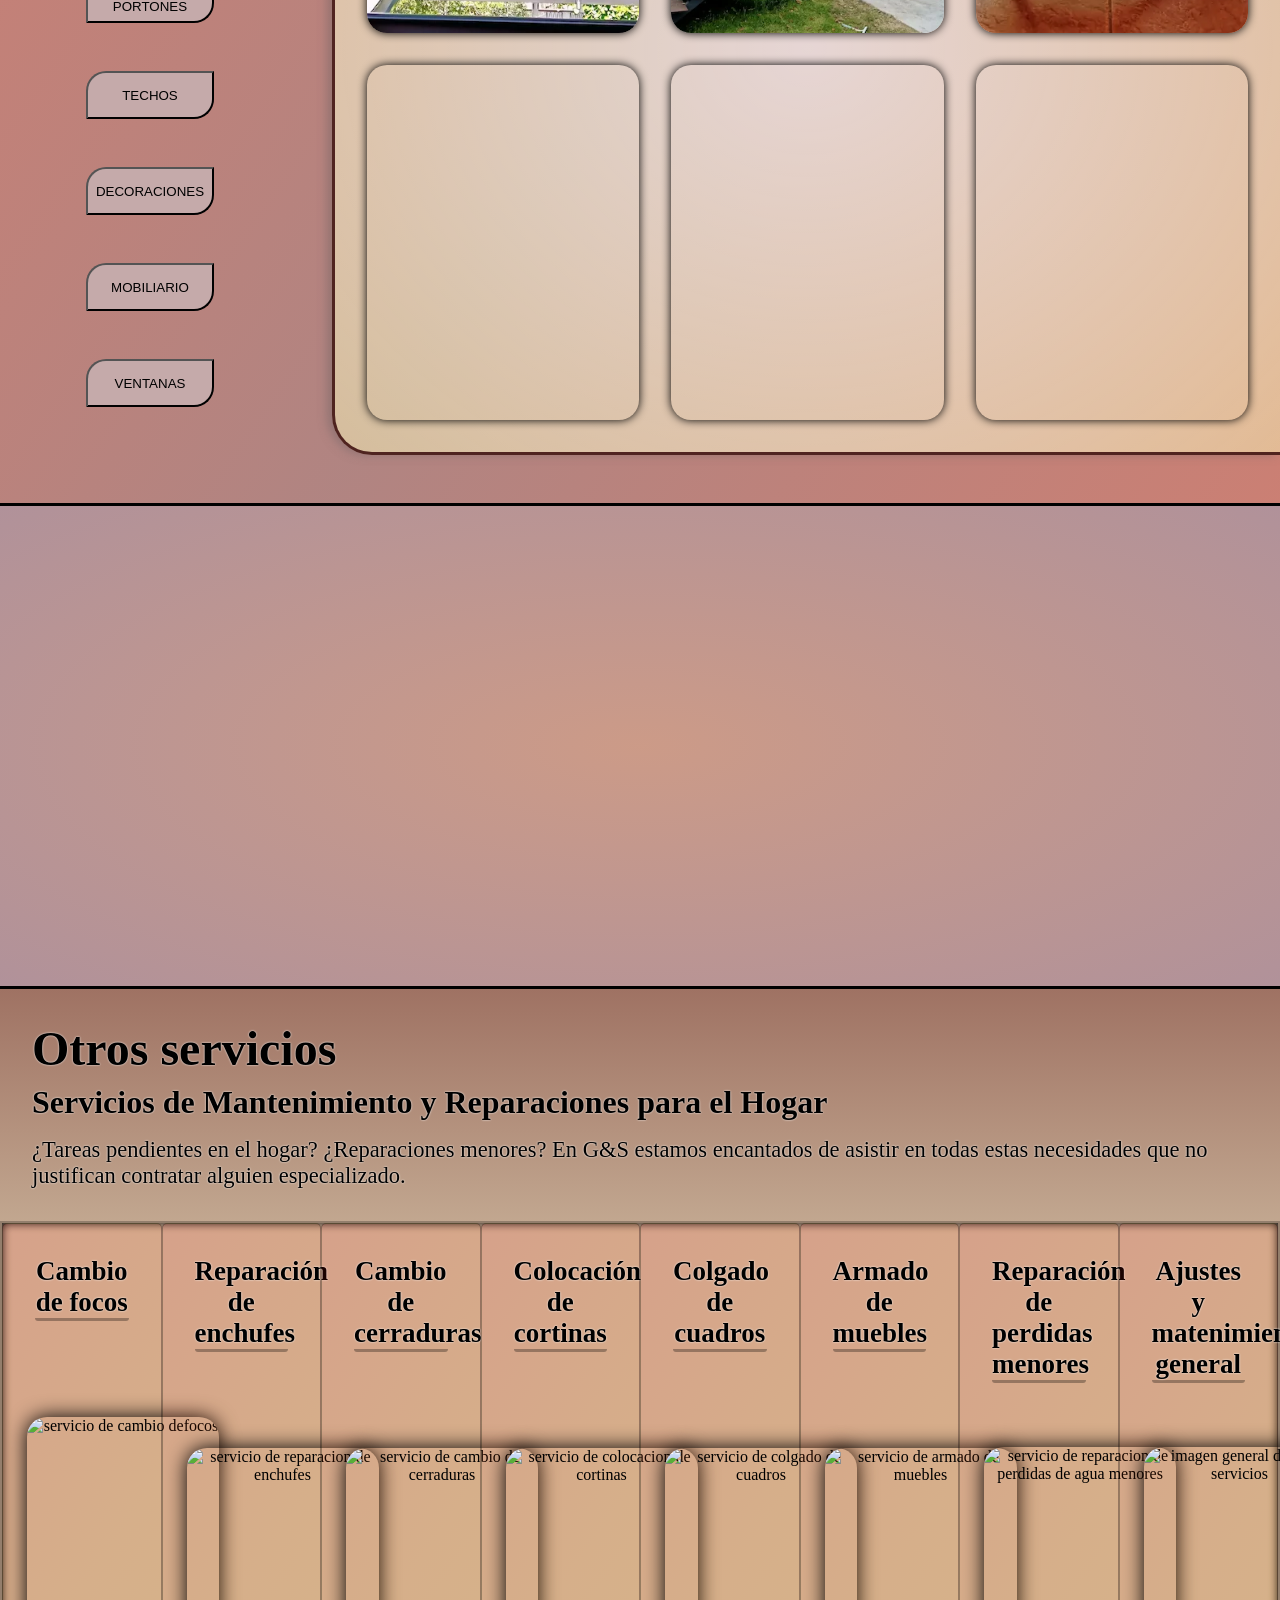
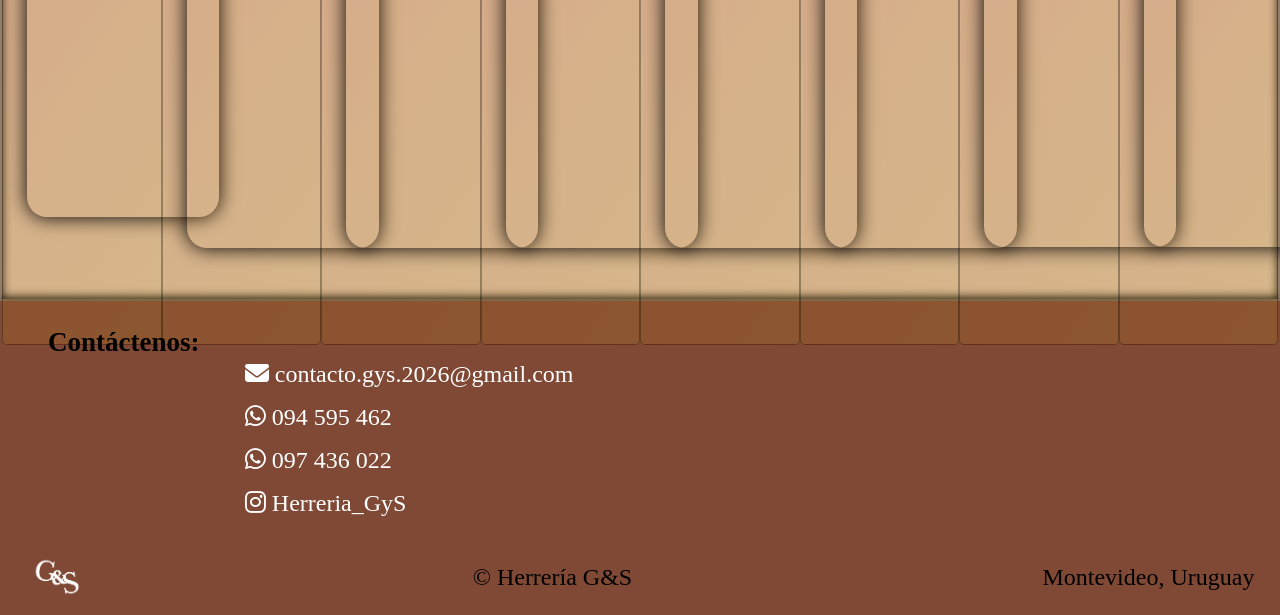
==== commit 80a96f78: "correcion de vinculo" ====
--- a/index.html
+++ b/index.html
@@ -231,9 +231,9 @@
           <i class="fa-brands fa-whatsapp"></i>
           097 436 022
         </a>
-        <a class="ig" href="https://www.instagram.com/gabisol_2026?utm_source=ig_web_button_share_sheet&igsh=ZDNlZDc0MzIxNw==" target="_blank" rel="noopener noreferrer"> 
+        <a class="ig" href="https://www.instagram.com/herreria_gys?igsh=YTA2aXJlN3lncWNt" target="_blank" rel="noopener noreferrer"> 
           <i class="fa-brands fa-instagram"></i>
-          HerreriaG&S
+          Herreria_GyS
         </a>
       </div>
       <div class="foot">
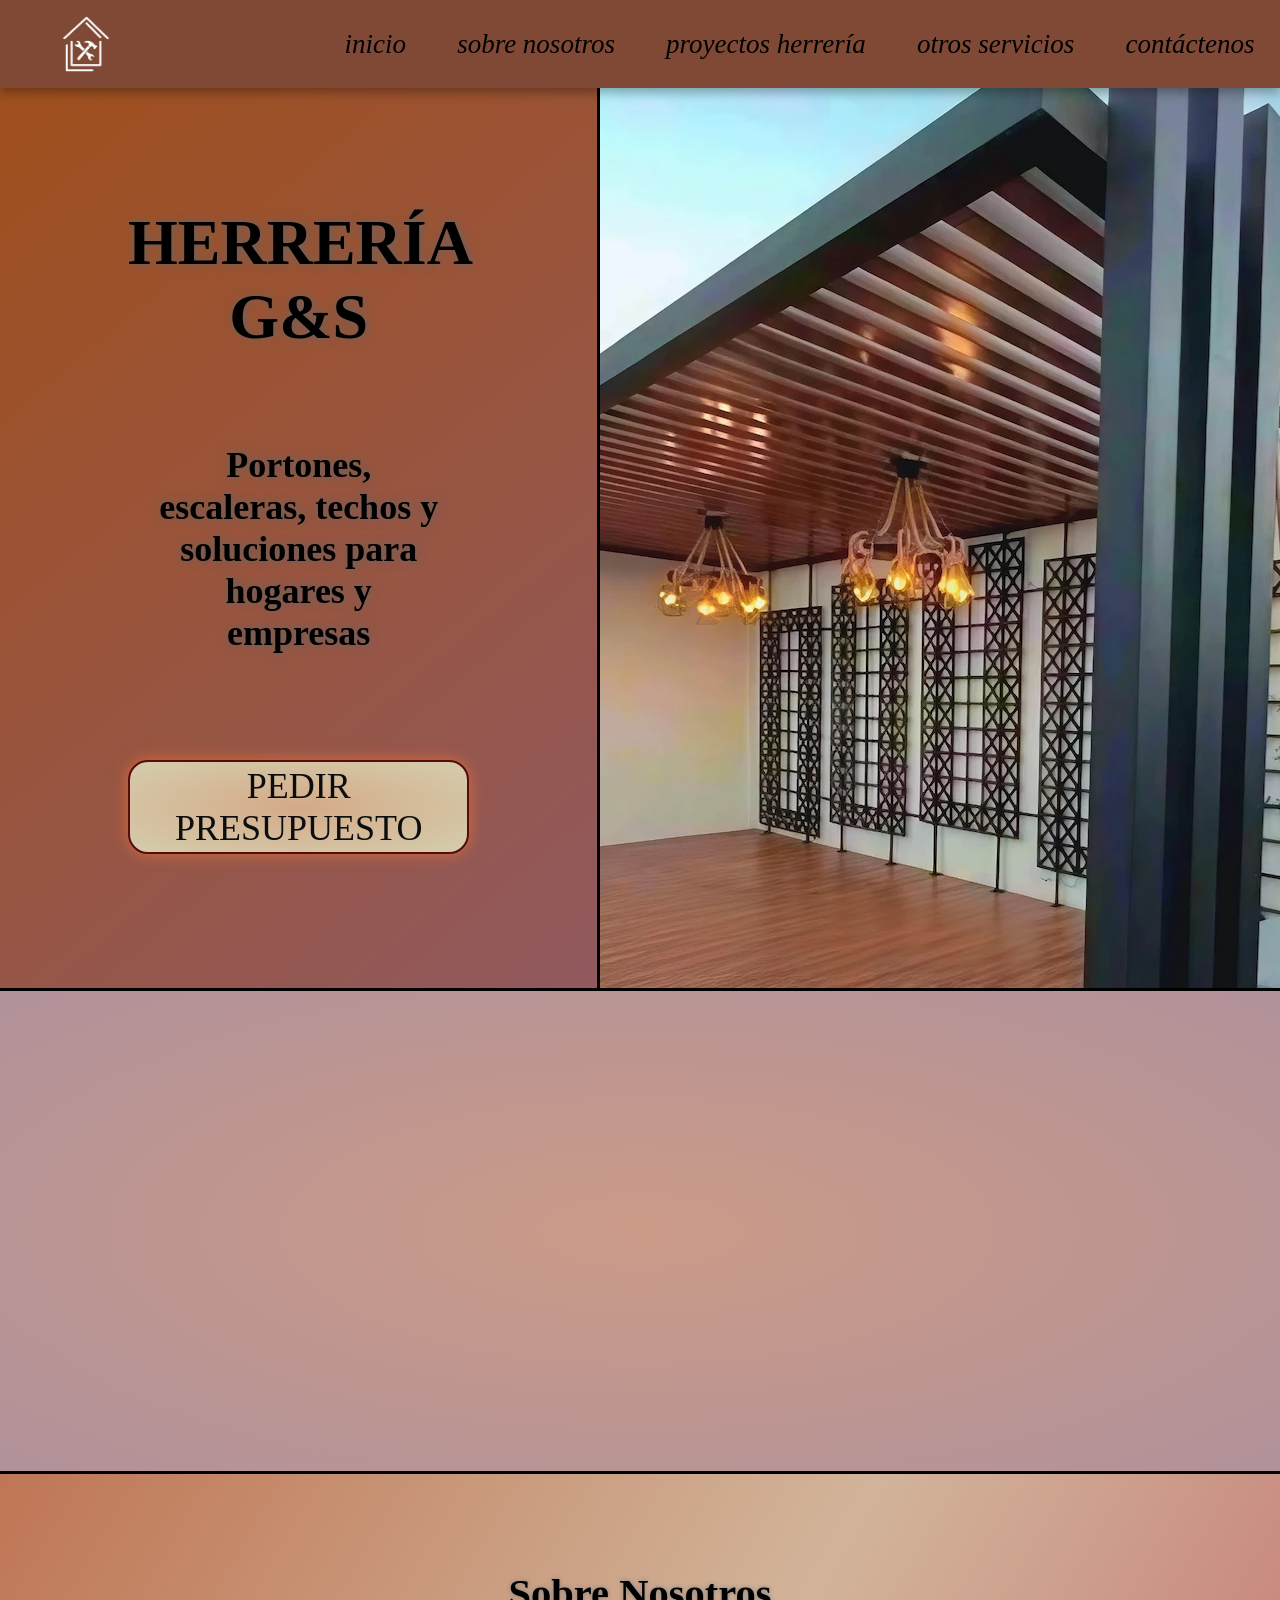
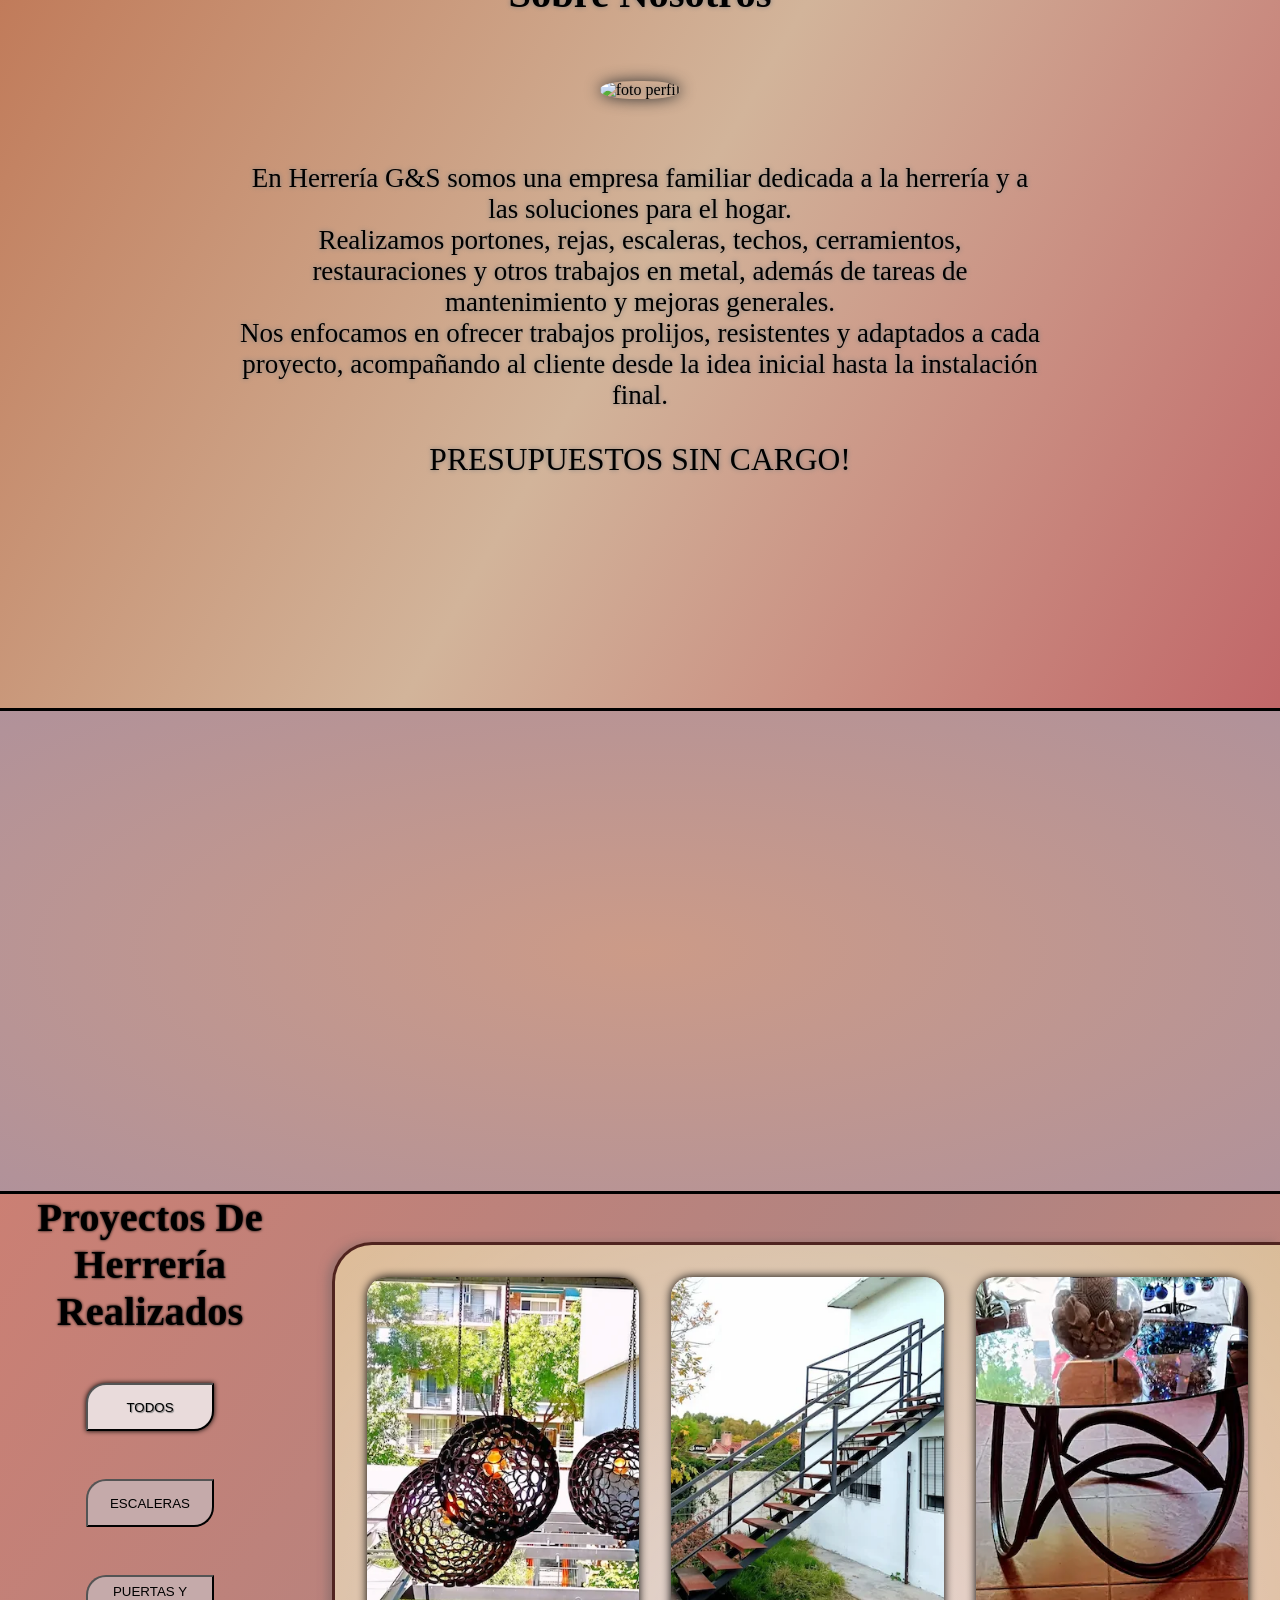
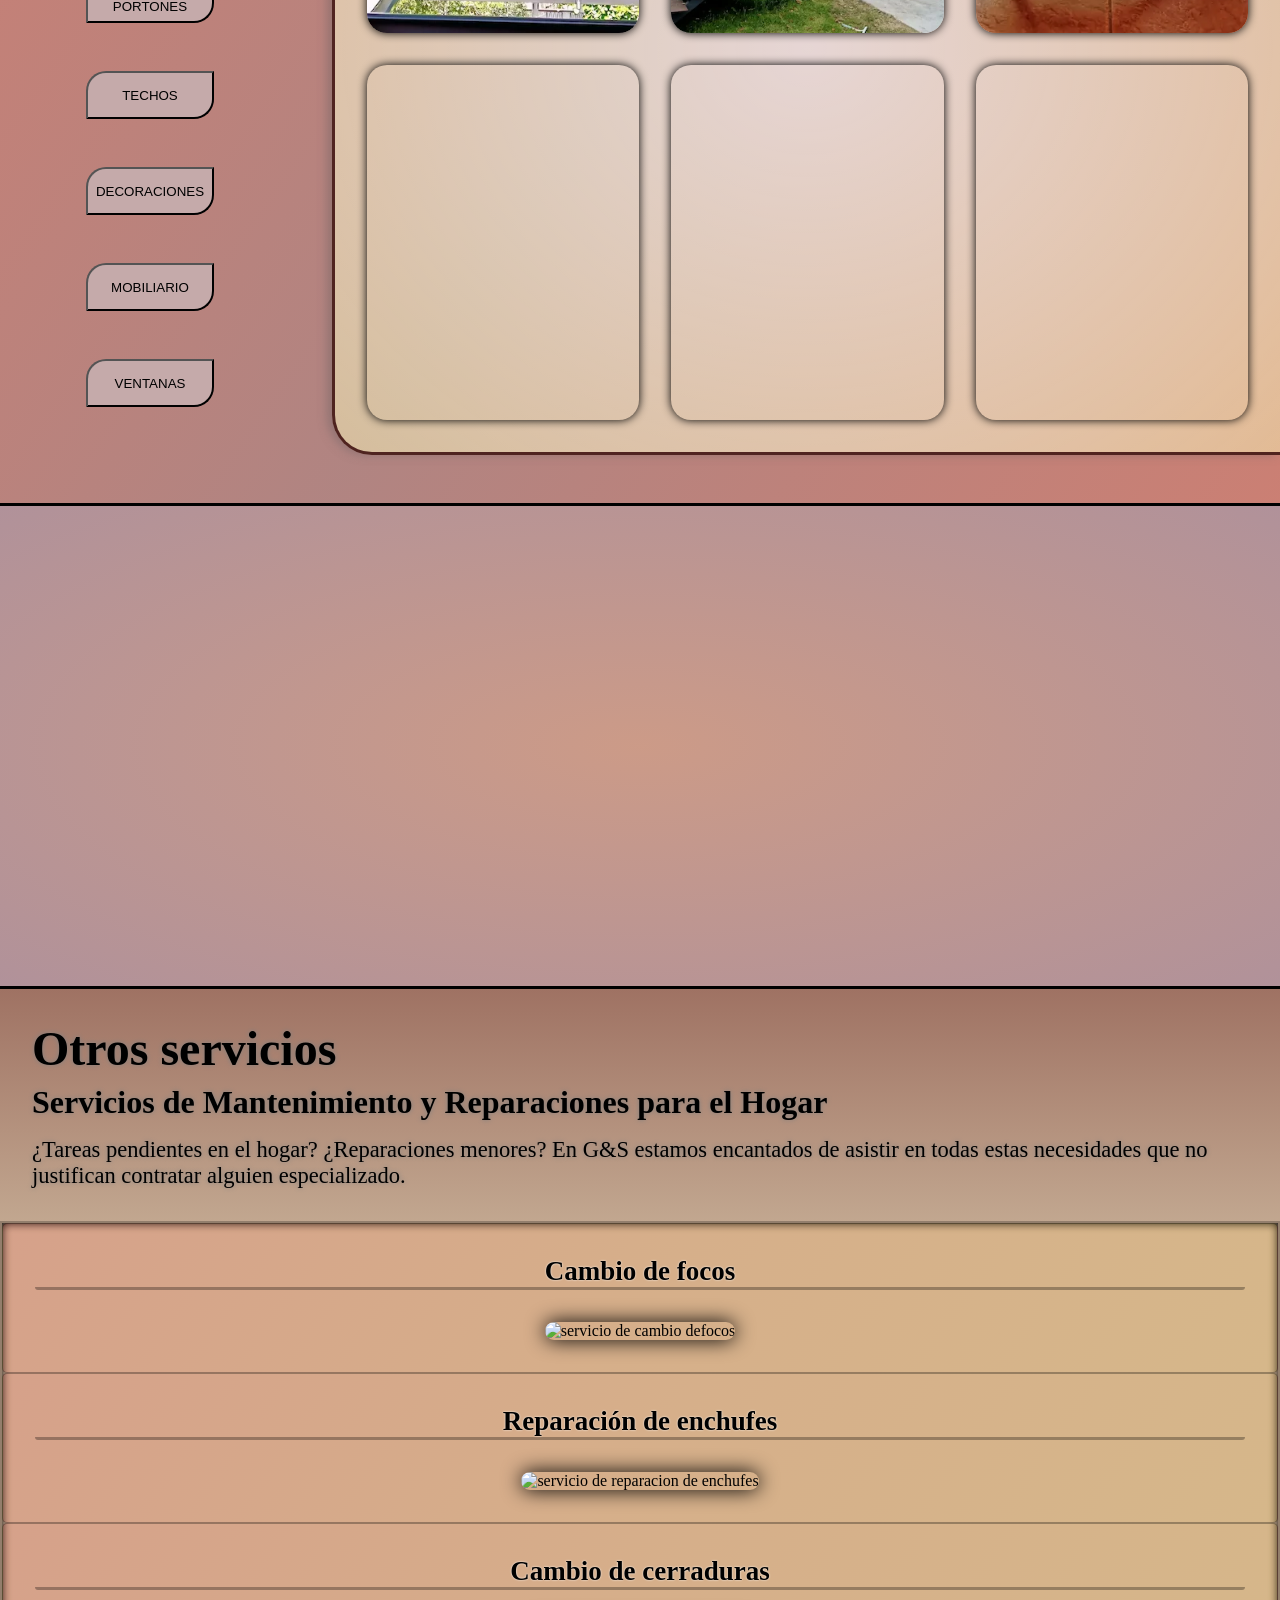
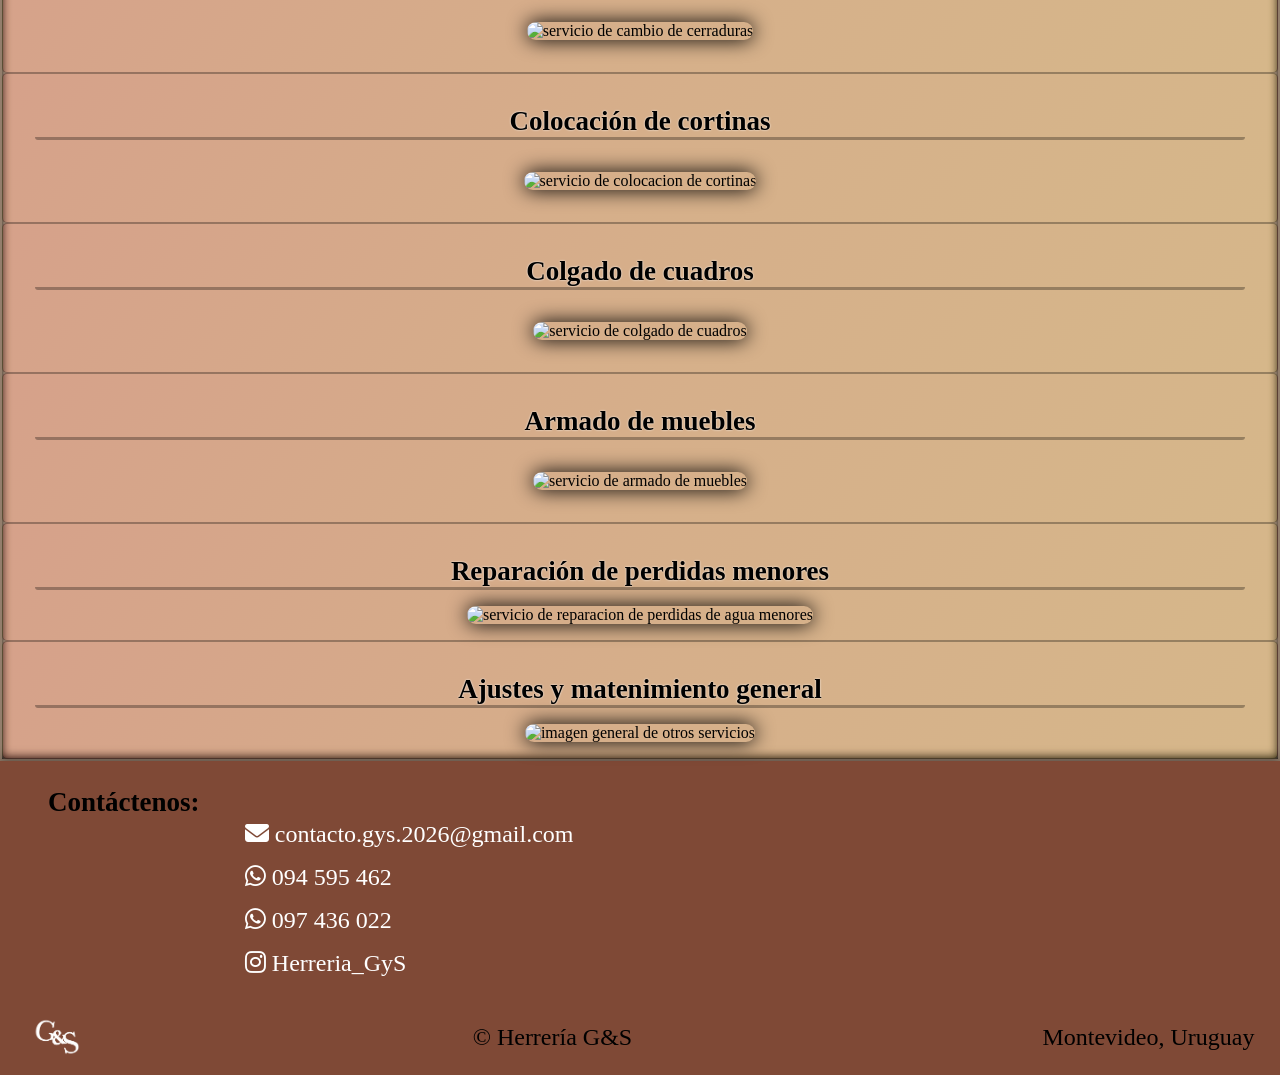
==== commit 5285e515: "listo todo lo tecnico" ====
--- a/index.html
+++ b/index.html
@@ -34,7 +34,7 @@
     <script src="main/JS/galeria.js" defer></script>
     <script src="main/JS/lightbox.js" defer></script>
     <script src="main/JS/menuHamburguesa.js" defer></script>
-  </head> <!--los "/..." indican que finalizo un declaracion -->
+  </head> <!--los "/..." indican que finalizo una declaracion -->
   
   <!--"cuerpo" de la pagina-->
   <body>
@@ -100,7 +100,7 @@
 
             Nos enfocamos en ofrecer trabajos prolijos, resistentes y adaptados a cada proyecto, acompañando al cliente desde la idea inicial hasta la instalación final. <br>
             <br>
-            PRESUPUESTOS SIN CARGO!
+            <a href="#contactenos">PRESUPUESTOS SIN CARGO!</a>
           </p>
         </div>
       </section>
@@ -112,7 +112,7 @@
           <div>
             <h2>Proyectos de herrería realizados</h2>
           </div>
-          <!--la clase subCabezal son multiples botones que permiten mostrar las galerias de imagenes segun la categoria-->
+          <!--la clase sub-cabezal son multiples botones que permiten mostrar las galerias de imagenes segun la categoria-->
           <div class="sub-cabezal">
             <!--"ul" declara una lista que no sigue ningun orden especifico (1,2,3,...)-->
             <ul>
--- a/main/CSS/menuHamburguesa.css
+++ b/main/CSS/menuHamburguesa.css
@@ -0,0 +1,42 @@
+#icon_menu_border {
+  display: flex;
+  justify-content: center;
+  align-items: center;
+  flex-direction: column;
+  position: relative;
+  cursor: pointer;
+  border: 3px solid var(--Bg-Main);
+  margin-right: 2rem;
+  border-radius: 5px;
+  padding: 5px;
+  width: 41px;
+  height: 36px;
+  gap: 6px;
+  box-sizing: border-box;
+  transition: transform 0.5s ease;
+}
+.lines-menu {
+  background-color:var(--Bg-Main);
+  height: 3px;
+  width: 26px;
+  border-radius: 5px;
+}
+.transition-close .lines-menu:nth-child(1) {
+  transform: rotate(45deg);
+  position: absolute;
+}
+
+.transition-close .lines-menu:nth-child(2) {
+  opacity: 0;
+}
+
+.transition-close .lines-menu:nth-child(3) {
+  transform: rotate(-45deg);
+  position: absolute;
+}
+
+@media (min-width: 1000px) {
+  #icon_menu_border {
+    display: none;
+  }
+}
--- a/main/CSS/style.css
+++ b/main/CSS/style.css
@@ -1,20 +1,23 @@
-* { /*refiere a todo el contenido*/
-  margin: 0; /*declara margenes*/
-  padding: 0; /*espacio de relleno entre el contenido y el borde*/
-  box-sizing: border-box; /*cambia la forma en que los navegadores calculan el ancho y la altura total de un elemento*/
-}
-body{ /*"nombre" a secas selecciona todas las declaraciones con esta etiqueta*/
-  background-color: var(--Bg-Main); /*fondo (en este caso una gradiente lineal de colores)*/
-  font-family: 'Times New Roman', Times, serif; /*selecciona el texto-fuente (si una falla se usa la siguiente)*/
-  font-weight: 400; /*tamaño de fuente*/
+* { 
+  margin: 0; 
+  padding: 0; 
+  box-sizing: border-box; 
+}
+  body{ 
+  background-color: var(--Bg-Main); 
+  font-family: 'Times New Roman', Times, serif; 
+  font-weight: 400; 
 }
 section{
   scroll-margin-top: 75px;
   min-height: calc(100vh - 60px);
 }
 
+
+/*/////////////////////////////////////////////////////////////////*/
+/*hero (primera imagen que se ve al abrir la pagina)*/
 .hero{
-  display: flex; /*apila los elmentos uno debajo del otro*/
+  display: flex; 
   text-align: center;
   border-bottom:  3px solid black;
   color: var(--FontColor-Primary);
@@ -39,36 +42,38 @@
 }
 .hero .boton-presupuesto{
   text-shadow: none;
-  display: inline-block; /*conserva las capacidades estrucutrales de un bloque pero permite que los elemntos se comporten como un elemento en linea*/
-  width: fit-content; /*el ancho se ajusta al contenido*/
+  display: inline-block;
+  width: fit-content; 
   padding: 0.2rem 1.5rem;
   margin: 1rem auto;
   text-decoration: none;
   font-size: clamp(1.5rem, 4vh, 2.5rem);
   color: rgb(12, 13, 14);
-  border:  0.3vh solid rgb(87, 11, 11);/*definde el grosor estilo y color del borde*/
-  background: radial-gradient(#d4aa88, rgb(212, 205, 173)); /*gradiente circular*/
+  border:  0.3vh solid rgb(87, 11, 11);
+  background: radial-gradient(#d4aa88, rgb(212, 205, 173)); 
   box-shadow: 0 0 15px rgb(212, 108, 60);
-  border-radius: 20px; /*redondea los angulos del borde*/
-  text-transform:uppercase; /*convierte el texto a mayusculas*/
-  transition: all .3s ease; /*define el tiempo que dura la transicion*/
+  border-radius: 20px; 
+  text-transform:uppercase; 
+  transition: all .3s ease; 
 }
 .boton-presupuesto:hover {
-  transform: scale(1.05); /*escala el elemento*/
+  transform: scale(1.05); 
   box-shadow: 0 0 25px rgb(87, 11, 11);
 }
 .hero-img{
+  padding: 0 20rem;
   width: 100%;
   display: flex;
   justify-content: center;
   background-color: rgba(240, 248, 255, 0.76);
-}
-.hero-img img{
-  max-width: 100%;
-  max-height: 100vh;
-}
-
-
+  background-image: url(../../imgFolder/hero.webp);
+  background-position: center;
+  background-repeat: no-repeat;
+}
+
+
+/*////////////////////////////////////////////////////////////////*/
+/*trancisiones*/
 .transicion1{
   background-image: url(../../imgFolder/Trancision/transicion1.webp);
 }
@@ -91,6 +96,9 @@
   background: radial-gradient(#b554, #5394);
 }
 
+
+/*////////////////////////////////////////////////////////////*/
+/*seccion sobre nosotros*/
 #sobre-nosotros{ /*el selector # refiere al id especifico*/
   display: flex;
   flex-direction: column;
@@ -99,8 +107,9 @@
   border-top: 3px solid black;
   border-bottom: 3px solid black;
   padding: 6rem 1rem;
-  background-color: var(--Bg-Main);
+  background: linear-gradient( 120deg, rgba(180, 82, 44, 0.63), var(--Bg-Main), rgba(180, 44, 67, 0.568));
   gap: 2rem; /*define la separacion entre los elementos hijos de un contenedor*/
+  text-shadow: 0 0 5px gray;
 }
 #sobre-nosotros h2{
   font-size: clamp(2rem, 4.5vh, 3rem);
@@ -118,7 +127,16 @@
   font-size: clamp(1rem, 3vh, 2.5rem);
   max-width: 800px;
 }
-
+.contenido-sobre-nosotros a{
+  font-size: clamp(1rem, 3.5vh, 2.5rem);
+  max-width: 800px;
+  color: black;
+  text-decoration: none;
+}
+
+
+/*///////////////////////////////////////////////////////////////*/
+/*Seccion otros servicio*/
 #otros-servicios{
   border-top:  3px solid black;
 }
@@ -126,7 +144,7 @@
   padding: 2rem;
   color: var(--FontColor-Primary);
   background: linear-gradient(var(--Bg-Secondary), rgba(50, 50, 50, 0.1));
-  text-shadow: 0 0 2px white;
+  text-shadow: 0 0 5px gray;
 }
 #otros-servicios h2{
   font-size: clamp(3rem, 5vh, 5rem);
@@ -175,6 +193,9 @@
   margin: 4rem 1.5rem;
 }
 
+
+/*/////////////////////////////////////////////////////////////*/
+/*Fotter (seccion contactenos)*/
 #contactenos{
   width: 100%;
   padding: 10px 0;
@@ -218,53 +239,18 @@
 }
 #contactenos .foot p{
   display: flex;
-  justify-content: center;/*centra verticalmente*/
+  justify-content: center;
   padding: 0 2vw;
 }
 
 
-
-
-@media(max-width:1024px){
-  section{
-    scroll-margin-top: 19rem;
-  }
-}
-
-@media(max-width:1024px){
-  #contactenos .informacion-contacto{
-    padding: 0;
-    margin-left: 0;
-  }
-    #contactenos .foot{
-    display: flex;
-    align-items: center;
-  }
-    #contactenos .foot img{
-    height: 3.5rem;
-    width: 3.5rem;
-    display: block;
-    margin-left: 0 1rem;
-  }
-    #contactenos .foot p{
-    display: flex;
-    justify-content: center;/*centra verticalmente*/
-    margin: 0 1rem;
-  }
-}
-
-@media(max-width:1024px){
-  .transicion{
-    height: 20rem;
-  }
-}
+/*//////////////////////////////////////////////////////////////*/
+/*media querys*/
+
 
 @media(max-width:1024px){
   .hero-img{
     display:none;
-  }
-  .hero-img img{
-    display: none;
   }
   .hero{
     background-image: url(../../imgFolder/hero.webp);
@@ -280,8 +266,83 @@
     padding: 0;
     text-shadow: 1px 0 10px rgba(0, 0, 0, 1);
   }
-}
-
+  .hero .boton-presupuesto{
+    margin: 0 1.5rem;
+    font-size: clamp(1rem, 3.5vh, 2rem);;
+  }
+}
+
+@media(max-width:1024px){
+  .transicion{
+    height: 20rem;
+  }
+}
+
+@media(max-width:1024px){
+  .contenido-sobre-nosotros{
+    font-size: clamp(1rem, 2vh, 2.5rem);
+    max-width: 600px;
+  }
+  .contenido-sobre-nosotros a{
+    font-size: clamp(1rem, 2.5vh, 2.5rem);
+    max-width: 600px;
+    color: black;
+    text-decoration: none;
+  }
+}
+
+@media(max-width:1799px){
+  #otros-servicios .servicios{
+    width: 100%;
+    height: auto;
+    display: flex;
+    flex-wrap:unset;
+    flex-direction: column;
+    border: 2px solid rgba(0, 0, 0, 0.3);
+    box-shadow: inset 0 0 10px black;
+  }
+  .servicios div{
+    display: block;
+    flex-direction: column;
+    width: 100%;
+    border: 1px solid rgba(0, 0, 0, 0.3);
+    border-radius: 5px;
+    text-align: center;
+    background: linear-gradient(125deg, rgba(255, 0, 0, 0.1), rgba(255, 136, 0, 0.1),rgba(255, 217, 0, 0.1));
+  }
+  .servicios img{
+    height: 14rem;
+    width: 16rem;
+    margin: 2rem 1rem;
+    border-radius: 20px;
+    box-shadow: 0 0 20px black;
+  }
+  .servicios .esp{
+    margin: 1rem 0;
+  }
+}
+
+@media(max-width:1024px){
+  #contactenos .informacion-contacto{
+    padding: 0;
+    margin-left: 0;
+  }
+    #contactenos .foot{
+    display: flex;
+    align-items: center;
+  }
+    #contactenos .foot img{
+    height: 3.5rem;
+    width: 3.5rem;
+    display: block;
+    margin-left: 0 1rem;
+  }
+    #contactenos .foot p{
+    display: flex;
+    justify-content: center;/*centra verticalmente*/
+    margin: 0 1rem;
+  }
+}
 @media(max-width:500px){
   #contactenos .informacion-contacto a{
     margin-left: 8rem;
--- a/main/CSS/header.css
+++ b/main/CSS/header.css
@@ -1,16 +1,16 @@
 header{
-  position: sticky; /*fija la posicion de un objeto en un lugar especifico*/
-  top: 0; /*declara la pocision anterior*/
-  width: 100%; /*ancho*/
-  padding: 1rem 0; /*la unidad Root EM (rem) es una unidad relativa importante en el responsive design*/
-  background-color: var(--Bg-Cuaternary); /*color de fondo*/
-  z-index: 1000;/*pocisiona elementos en funcion del eje z (que esta delante y que detras)*/
-  box-shadow: 0 5px 10px rgba(0,0,0,0.3); /*aplica sombra a una caja (en este caso el header)*/
+  position: sticky; 
+  top: 0; 
+  width: 100%; 
+  padding: 1rem 0; 
+  background-color: var(--Bg-Cuaternary); 
+  z-index: 1000;
+  box-shadow: 0 5px 10px rgba(0,0,0,0.3); 
 }
 header nav{
-  display: flex; /*ordena los elementos dentro de un contenedor*/
-  align-items: center;   /*centra verticalmente*/
-  justify-content: space-between; /*centra horizontalmente*/
+  display: flex; 
+  align-items: center;  
+  justify-content: space-between; 
 }
 header img{
   height: 3.5rem;
@@ -18,23 +18,25 @@
   display: block;
   margin-left: 2rem;
 }
-.navegador{ /*el selector . seleccion todas las clases con ese nombre*/
-  font-size: clamp(1.5em, 3vh, 2rem); /*font-size define el tamaño del texto y clamp define un valor dinamico*/
-  font-style: oblique; /*cursiva (de word)*/
+.navegador{ 
+  font-size: clamp(1.5em, 3vh, 2rem); 
+  font-style: oblique;
   display: flex;
   align-items: center;
   list-style: none
 }
-header nav a{ /*al seleccionar multiples etiquetas se indica la herencia (en este caso solo se selecciona los a dentro del div en el header)*/
-  margin: 0 2vw; /*viewport widht (vw) es una medida que representa el 1% de la pantalla del navegador*/
-  text-decoration: none; /*elimina decorados en el texto (como el subrayado)*/
-  color: var(--FontColor-Important); /*color de texto*/
+header nav a{ 
+  margin: 0 2vw;
+  text-decoration: none; 
+  color: var(--FontColor-Important); 
 }
-header nav a:hover{ /*:hover activa una animacion al pasar el mouse por encima del elemento*/
+header nav a:hover{ 
   color: #ffffff;
-  text-shadow: 0 0 2px #dddddd; /*sombra de texto*/
+  text-shadow: 0 0 2px #dddddd; 
 }
 
+/*////////////////////////////////////////////////////////////////////////////////////////////////////*/
+/*MENU OCULTO*/
 .menuOculto{
   display: none;
   margin-top: 10px;
--- a/main/CSS/proyectosHerreria.css
+++ b/main/CSS/proyectosHerreria.css
@@ -50,14 +50,14 @@
 }
 
 #proyectos-herreria button:hover {
-  transform: scale(1.15); /*escala el elemento*/
+  transform: scale(1.15); 
   box-shadow: 0 0 10px black;
   border: 1px solid black;
   font-weight: bold;
 }
 
 #proyectos-herreria button:active {
-  transform: scale(1.15); /*escala el elemento*/
+  transform: scale(1.15); 
   box-shadow: inset 0 0 10px black;
   border: 3px solid black;
 }
@@ -84,7 +84,7 @@
   transition: all .3s ease; 
 }
 .galeria-proyectos div:hover{
-  transform: scale(1.05); /*escala el elemento*/
+  transform: scale(1.05); 
   box-shadow: 0 0 15px rgb(0, 0, 0);
   border: 1px solid black;
 }
@@ -138,8 +138,13 @@
     margin: 1rem 0;
     display: grid;
     grid-template-columns: repeat(3, 1fr);
-    grid-template-rows: repeat(2, 1fr);
+
     gap: 5px;
+  }
+  #proyectos-herreria ul .esp{
+    margin-bottom: 0.2rem;
+    grid-column: 1 / -1;
+    justify-self: center;
   }
   #proyectos-herreria li{
     margin-bottom: 0;
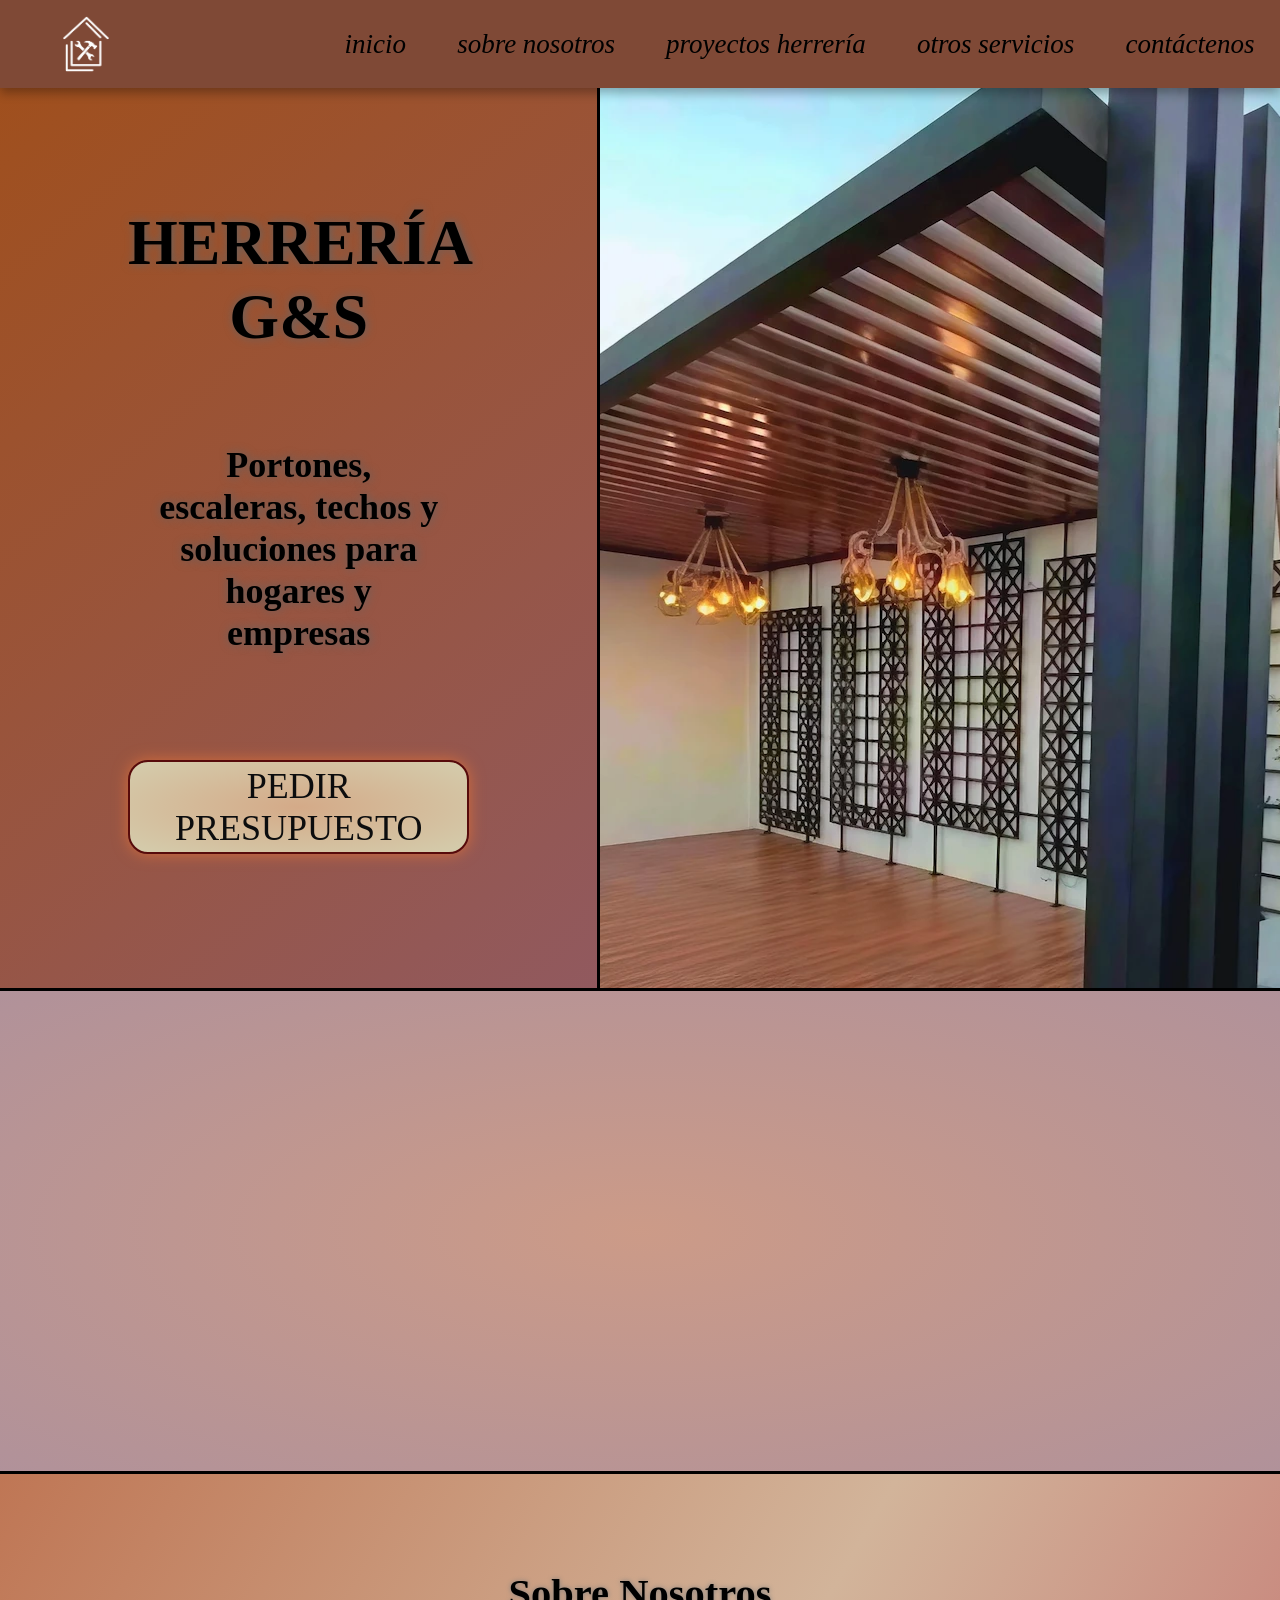
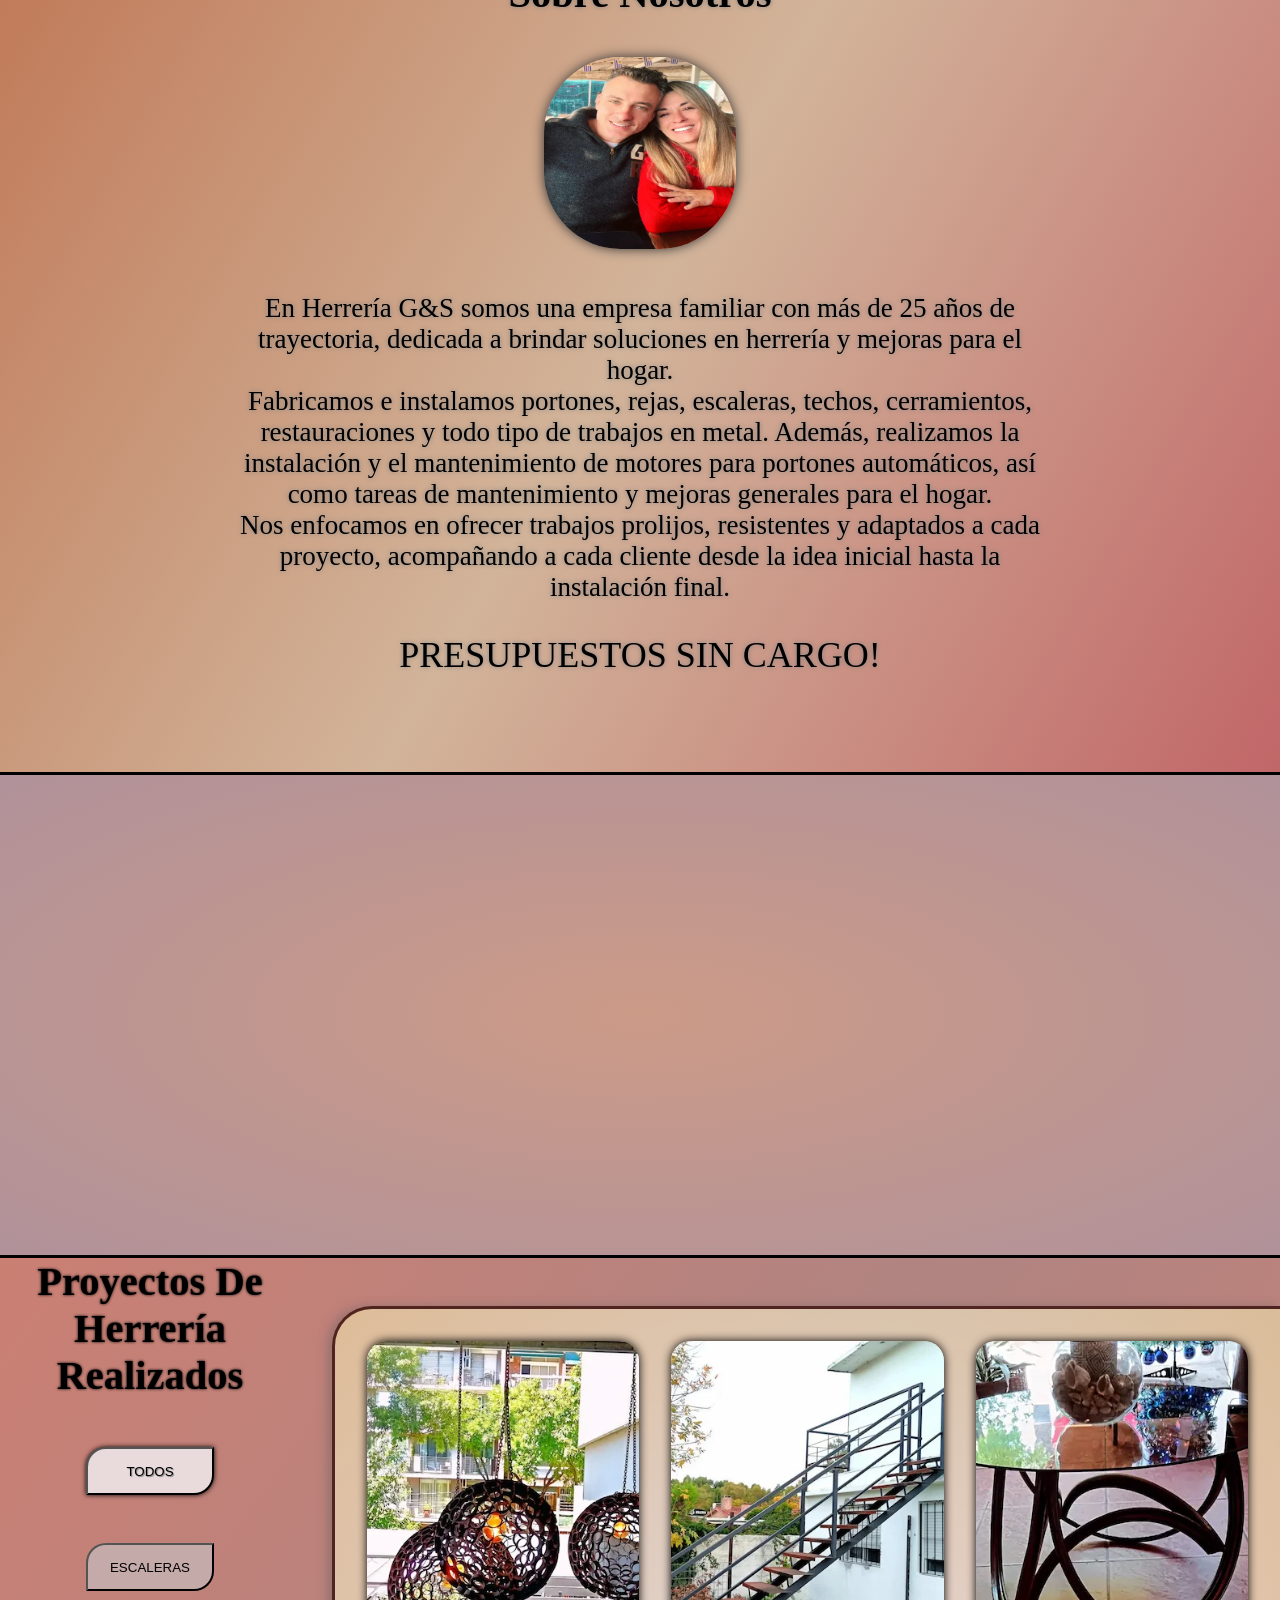
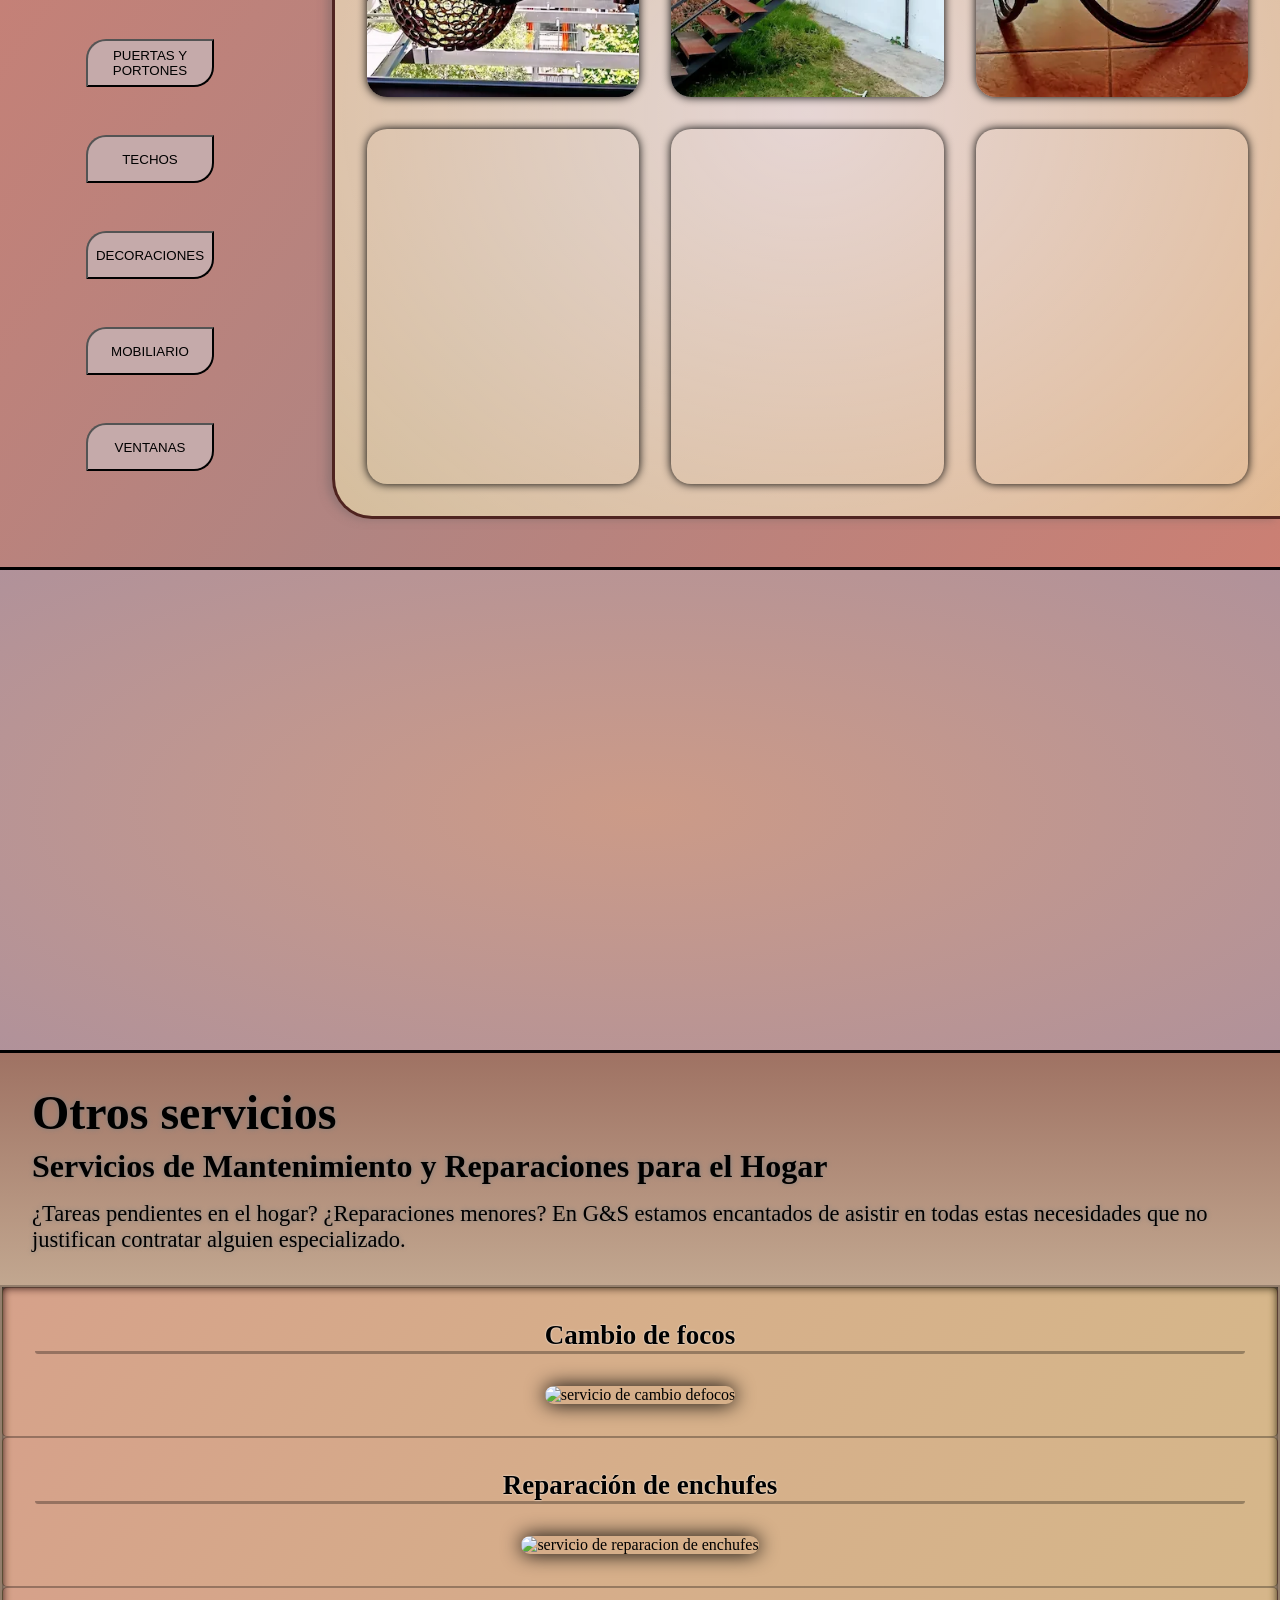
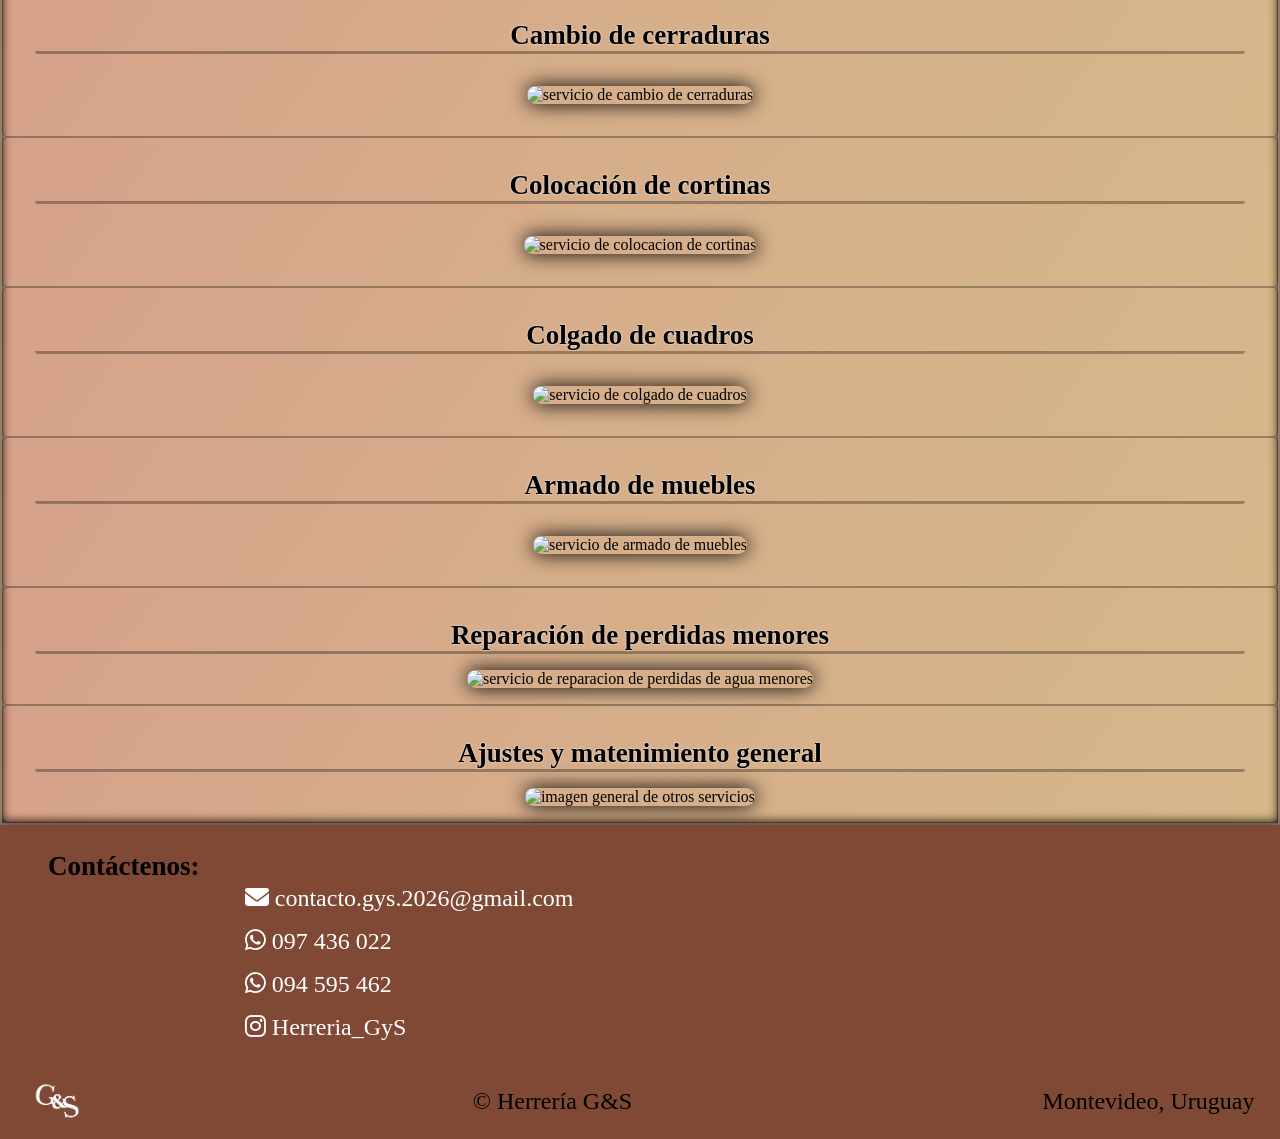
==== commit 24de1b5a: "terminada la primera version publica de la pagina" ====
--- a/index.html
+++ b/index.html
@@ -11,7 +11,7 @@
     <meta name="description" content="Herrería G&S en Montevideo. Fabricación e instalación de portones, escaleras, techos, estructuras metálicas y soluciones para el hogar y empresas.">
     <meta property="og:title" content="Herrería G&S">
     <meta property="og:description" content="Fabricación e instalación de portones, techos, escaleras y estructuras metálicas.">
-    <meta property="og:image" content="#">
+    <meta property="og:image" content="https://herreriagys.com.uy/imgFolder/marca/G&S logotipo redes.png">
     <meta property="og:type" content="website">
     <!--titulo mostrado por google-->
     <title>Herrería G&S | Herrería para Hogares y Empresas en Montevideo</title>
@@ -89,16 +89,16 @@
       <section id="sobre-nosotros">
         <h2>Sobre Nosotros</h2>
         <div class="foto-perfil">
-          <img src="imgFolder/green-background.png" alt="foto perfil" loading="lazy">
+          <img src="imgFolder/sobreNosotrosImg.webp" alt="imagen de el equipo de Herreria G&S" loading="lazy">
         </div>
         <div class="contenido-sobre-nosotros">
           <!--"p" indica un parrafo-->
           <p>
-            En Herrería G&S somos una empresa familiar dedicada a la herrería y a las soluciones para el hogar. <br>
-
-            Realizamos portones, rejas, escaleras, techos, cerramientos, restauraciones y otros trabajos en metal, además de tareas de mantenimiento y mejoras generales. <br> 
-
-            Nos enfocamos en ofrecer trabajos prolijos, resistentes y adaptados a cada proyecto, acompañando al cliente desde la idea inicial hasta la instalación final. <br>
+            En Herrería G&S somos una empresa familiar con más de 25 años de trayectoria, dedicada a brindar soluciones en herrería y mejoras para el hogar. <br>
+
+            Fabricamos e instalamos portones, rejas, escaleras, techos, cerramientos, restauraciones y todo tipo de trabajos en metal. Además, realizamos la instalación y el mantenimiento de motores para portones automáticos, así como tareas de mantenimiento y mejoras generales para el hogar. <br> 
+
+            Nos enfocamos en ofrecer trabajos prolijos, resistentes y adaptados a cada proyecto, acompañando a cada cliente desde la idea inicial hasta la instalación final. <br>
             <br>
             <a href="#contactenos">PRESUPUESTOS SIN CARGO!</a>
           </p>
@@ -223,13 +223,13 @@
           <i class="fa-solid fa-envelope"></i>
           contacto.gys.2026@gmail.com 
         </a>
+        <a class="cont" href="https://wa.me/59897436022?text=Hola,%20vi%20su%20sitio%20web%20y%20me%20gustaría%20solicitar%20un%20presupuesto." target="_blank" rel="noopener noreferrer"> 
+          <i class="fa-brands fa-whatsapp"></i>
+          097 436 022
+        </a>
         <a class="cont" href="https://wa.me/59894595462?text=Hola,%20vi%20su%20sitio%20web%20y%20me%20gustaría%20solicitar%20un%20presupuesto." target="_blank" rel="noopener noreferrer"> 
           <i class="fa-brands fa-whatsapp"></i>
           094 595 462 
-        </a>
-        <a class="cont" href="https://wa.me/59897436022?text=Hola,%20vi%20su%20sitio%20web%20y%20me%20gustaría%20solicitar%20un%20presupuesto." target="_blank" rel="noopener noreferrer"> 
-          <i class="fa-brands fa-whatsapp"></i>
-          097 436 022
         </a>
         <a class="ig" href="https://www.instagram.com/herreria_gys?igsh=YTA2aXJlN3lncWNt" target="_blank" rel="noopener noreferrer"> 
           <i class="fa-brands fa-instagram"></i>
--- a/main/CSS/style.css
+++ b/main/CSS/style.css
@@ -115,20 +115,21 @@
   font-size: clamp(2rem, 4.5vh, 3rem);
 }
 .foto-perfil{
-  margin: 2rem;
+  margin: 0.5rem;
 }
 .foto-perfil img{
-  height: 15rem;
-  width: 15rem;
-  border-radius: 45%;
-  box-shadow: 0 0 15px #333;
+  justify-content: center;
+  height: 12rem;
+  width: 12rem;
+  border-radius: 40%;
+  box-shadow: 0 0 12px #333;
 }
 .contenido-sobre-nosotros{
   font-size: clamp(1rem, 3vh, 2.5rem);
   max-width: 800px;
 }
 .contenido-sobre-nosotros a{
-  font-size: clamp(1rem, 3.5vh, 2.5rem);
+  font-size: clamp(1rem, 4vh, 2.5rem);
   max-width: 800px;
   color: black;
   text-decoration: none;
@@ -279,12 +280,20 @@
 }
 
 @media(max-width:1024px){
+  #sobre-nosotros h2{
+    margin-top: -3rem;
+  }
+  .foto-perfil img{
+    height: 10rem;
+    width: 10rem;
+    margin: -1rem;
+  }
   .contenido-sobre-nosotros{
-    font-size: clamp(1rem, 2vh, 2.5rem);
+    font-size: clamp(1rem, 2.5vh, 2.5rem);
     max-width: 600px;
   }
   .contenido-sobre-nosotros a{
-    font-size: clamp(1rem, 2.5vh, 2.5rem);
+    font-size: clamp(1rem, 3vh, 2.5rem);
     max-width: 600px;
     color: black;
     text-decoration: none;
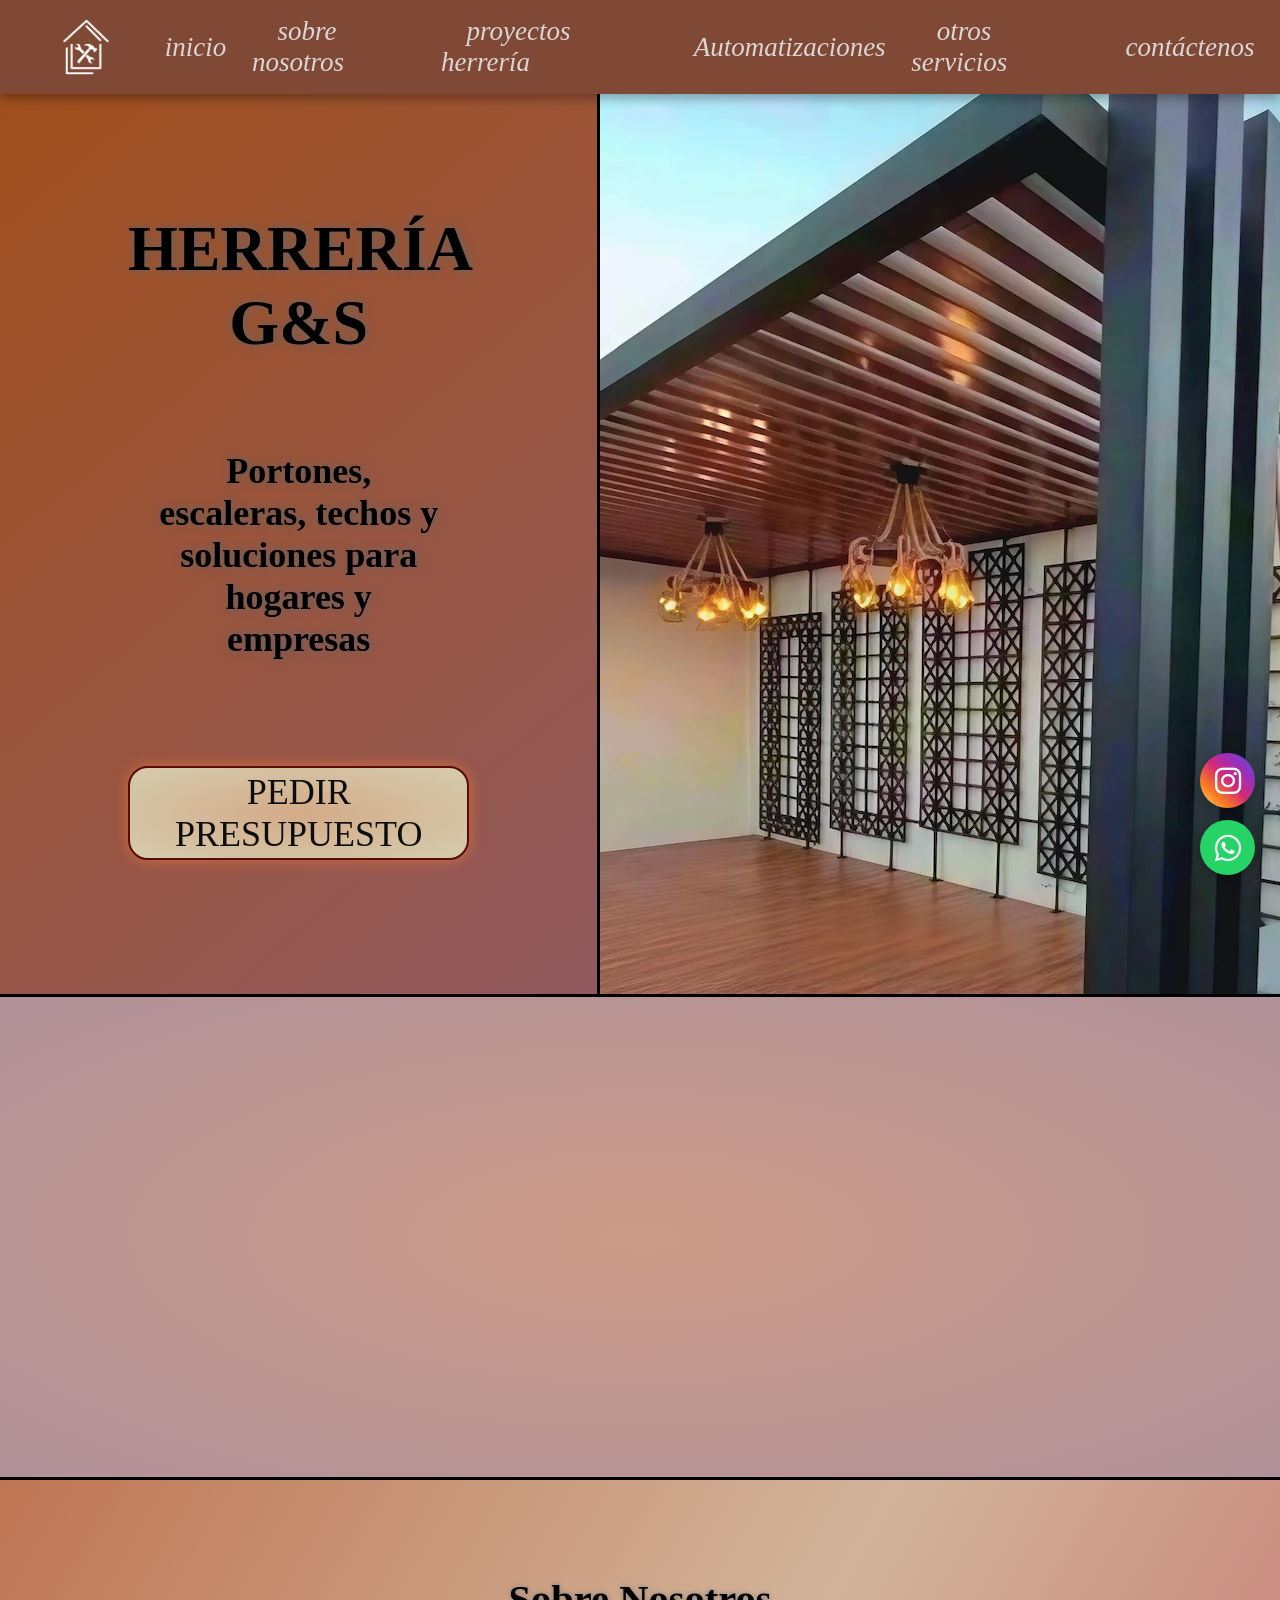
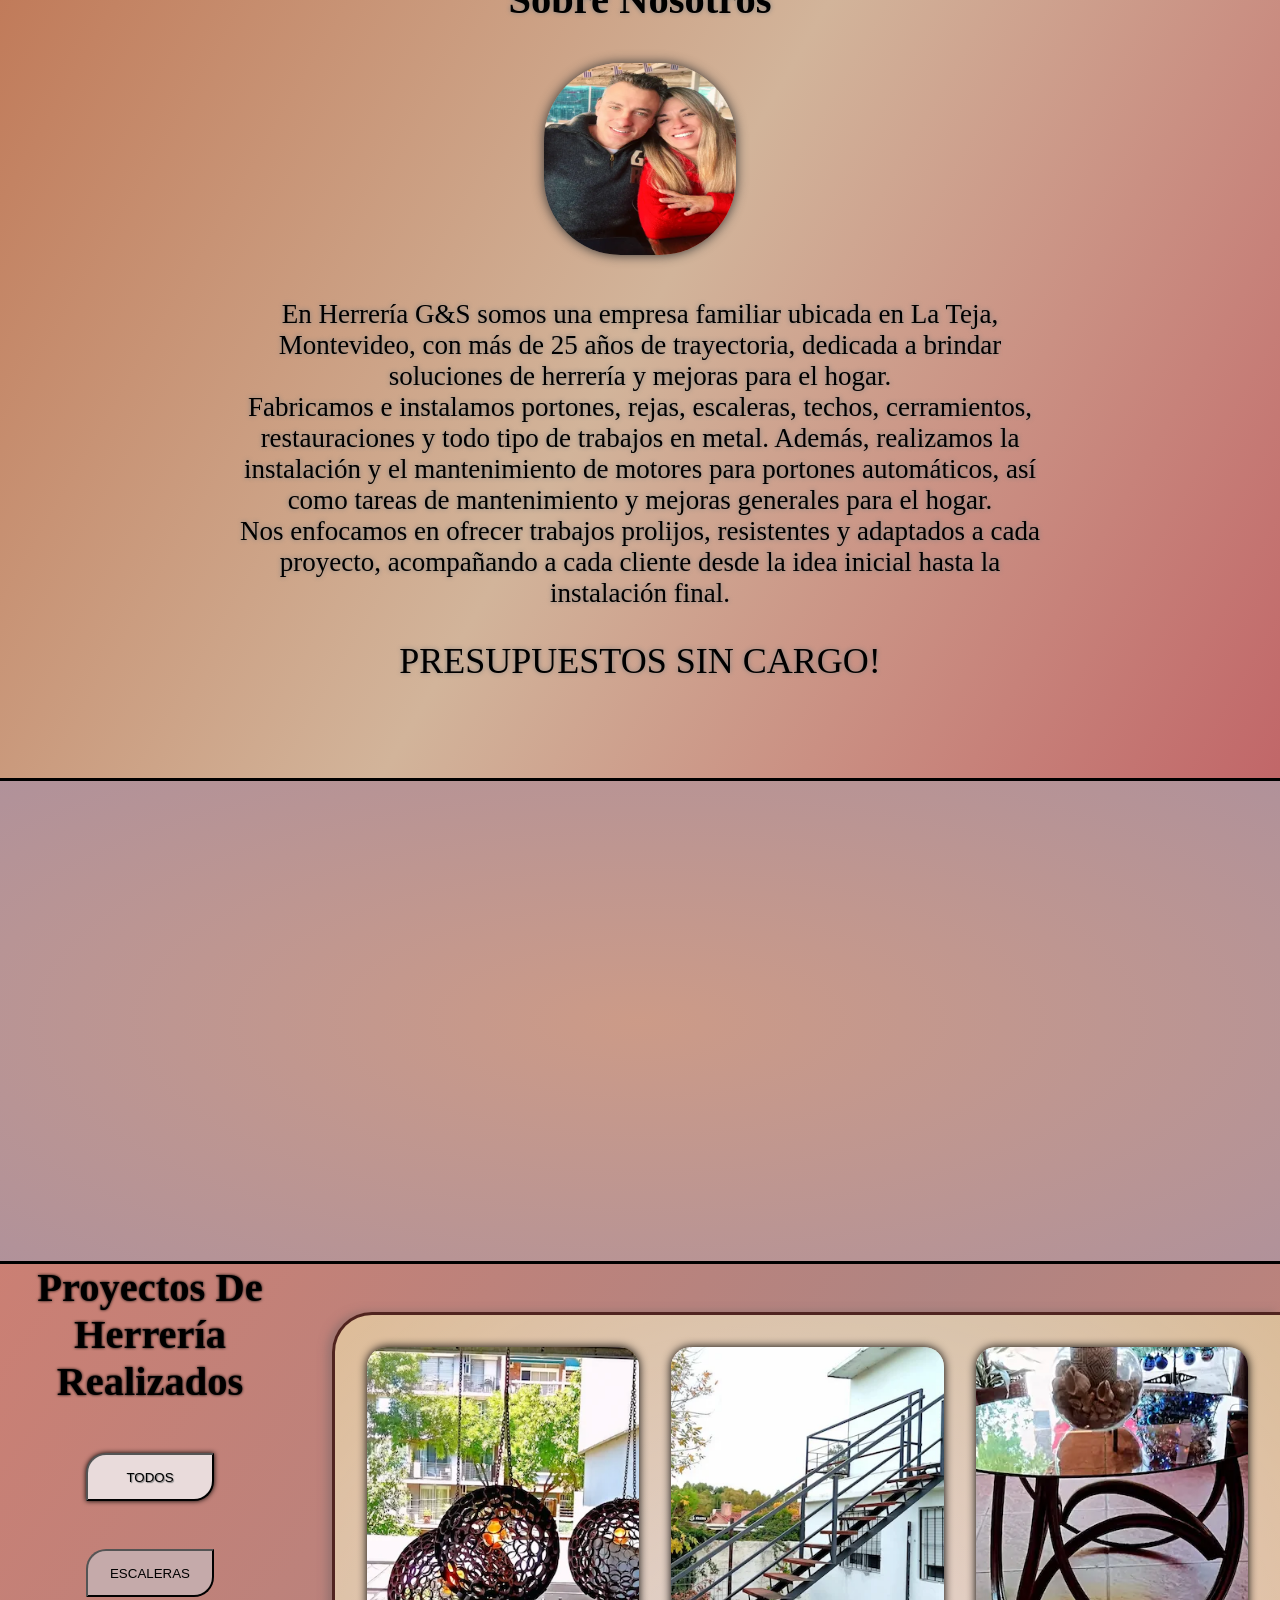
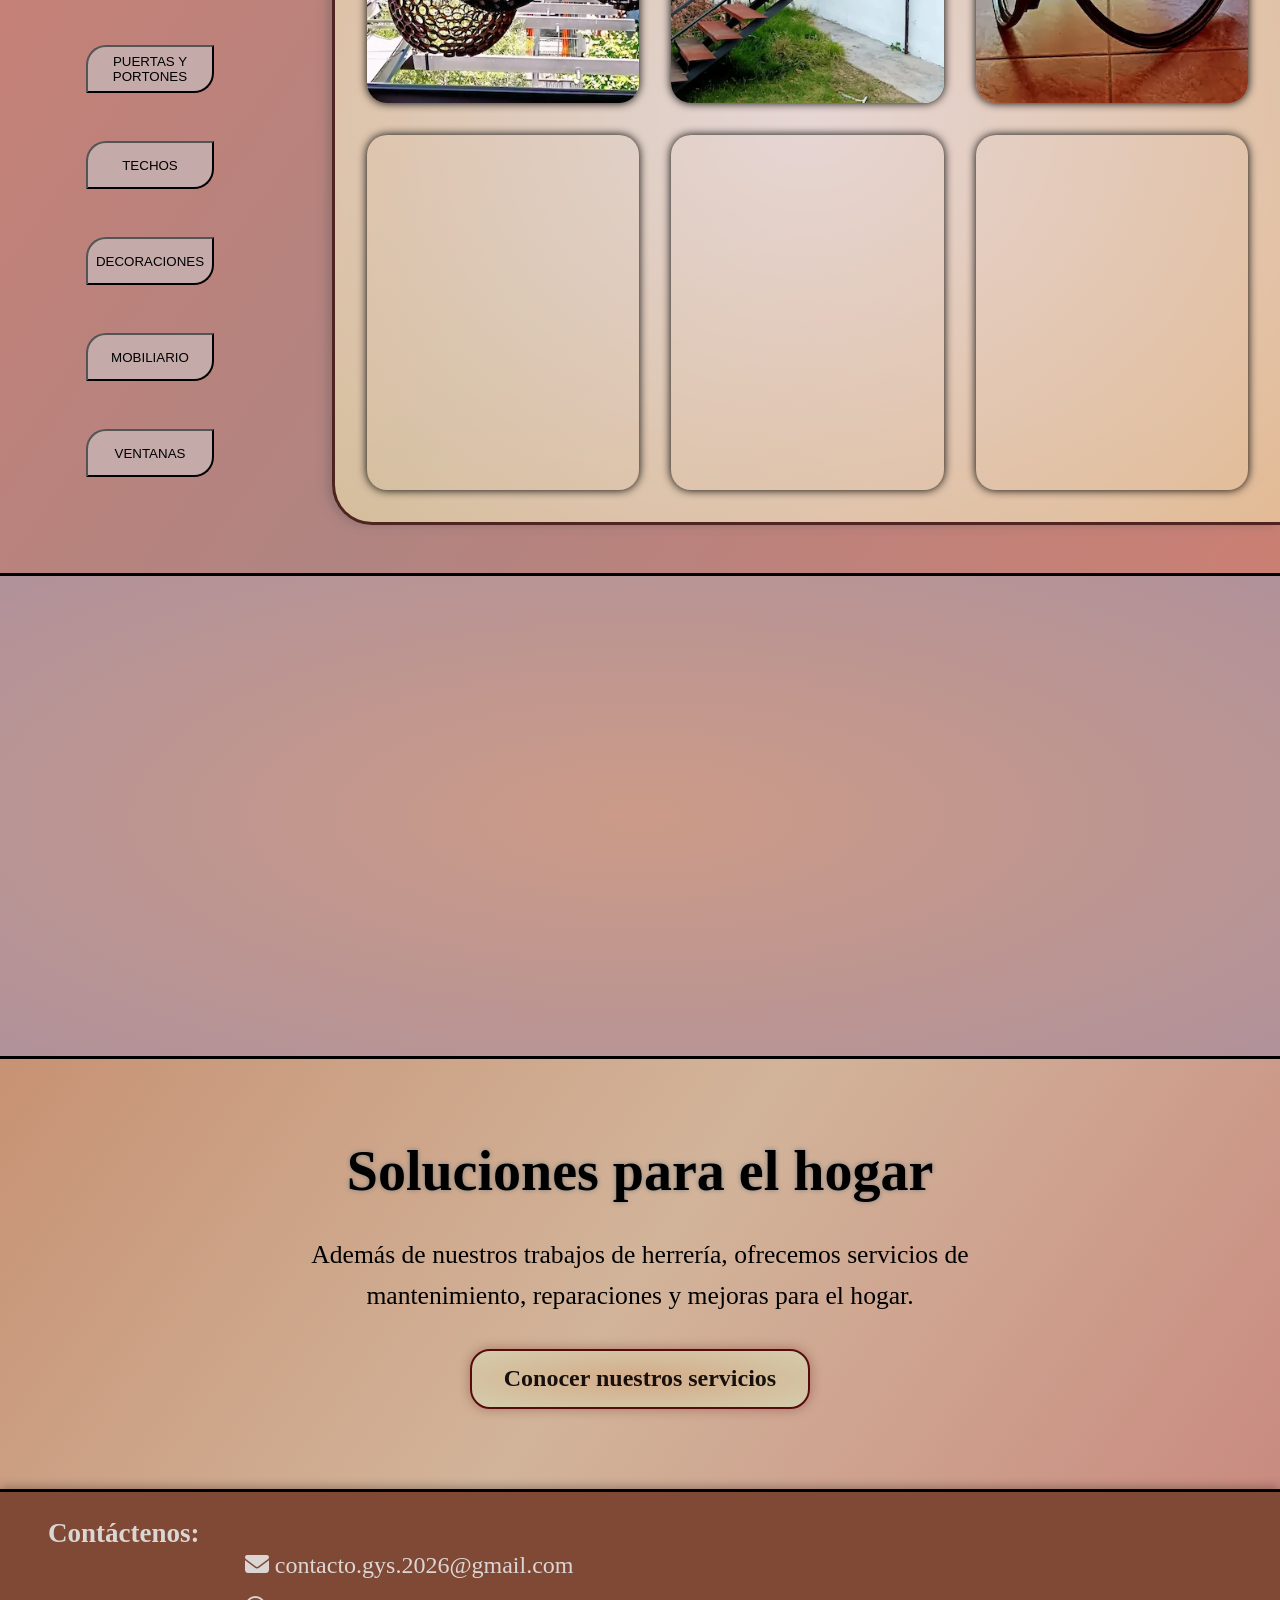
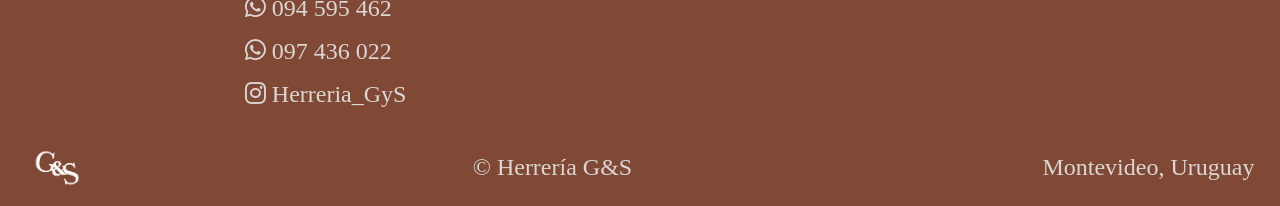
==== commit fe59d2c8: "se corrigieron errores tanto graficos como de codigo, se agrego el tag de google analitics, se creo " ====
--- a/index.html
+++ b/index.html
@@ -7,16 +7,27 @@
   <head>
     <!--los meta datos explican a los navegadores distinta informacion de la pagina-->
     <meta charset="UTF-8">
+
+    <!-- Google tag (gtag.js) -->
+    <script async src="https://www.googletagmanager.com/gtag/js?id=G-5CKMG6D8J0"></script>
+    <script>
+      window.dataLayer = window.dataLayer || [];
+      function gtag(){dataLayer.push(arguments);}
+      gtag('js', new Date());
+      gtag('config', 'G-5CKMG6D8J0');
+    </script>
+    
+    <!-- Resto de meta datos-->
     <meta name="viewport" content="width=device-width, initial-scale=1.0">
     <meta name="description" content="Herrería G&S en Montevideo. Fabricación e instalación de portones, escaleras, techos, estructuras metálicas y soluciones para el hogar y empresas.">
     <meta property="og:title" content="Herrería G&S">
     <meta property="og:description" content="Fabricación e instalación de portones, techos, escaleras y estructuras metálicas.">
-    <meta property="og:image" content="https://herreriagys.com.uy/imgFolder/marca/G&S logotipo redes.png">
+    <meta property="og:image" content="https://herreriagys.com.uy/imgFolder/marca/G&SLogotipoRedes.png">
     <meta property="og:type" content="website">
     <!--titulo mostrado por google-->
     <title>Herrería G&S | Herrería para Hogares y Empresas en Montevideo</title>
     <!--vinculos tanto para los iconos como para los archivos que ayudan a organizar la pagina-->
-    <link rel="icon" href="imgFolder/marca/favicon.ico">
+    <link rel="icon" href="imgFolder/marca/favicon_fondo_negro.ico">
   
     <link rel="stylesheet" href="main/CSS/menuHamburguesa.css">
     <link rel="stylesheet" href="main/CSS/root.css" />
@@ -51,6 +62,7 @@
           <li><a href="#inicio">inicio</a></li>
           <li><a href="#sobre-nosotros">sobre nosotros</a></li>
           <li><a href="#proyectos-herreria">proyectos herrería</a></li>
+          <li><a href="main/HTML/Automatizaciones.html" rel="noopener noreferrer">Automatizaciones </a></li>
           <li><a href="#otros-servicios">otros servicios</a></li>
           <li><a href="#contactenos">contáctenos</a></li>
         </ul>
@@ -61,6 +73,7 @@
           <li><a href="#inicio">inicio</a></li>
           <li><a href="#sobre-nosotros">sobre nosotros</a></li>
           <li><a href="#proyectos-herreria">proyectos herrería</a></li>
+          <li><a href="main/HTML/Automatizaciones.html" rel="noopener noreferrer">Automatizaciones </a></li>
           <li><a href="#otros-servicios">otros servicios</a></li>
           <li><a href="#contactenos">contáctenos</a></li>
         </ul>
@@ -94,7 +107,7 @@
         <div class="contenido-sobre-nosotros">
           <!--"p" indica un parrafo-->
           <p>
-            En Herrería G&S somos una empresa familiar con más de 25 años de trayectoria, dedicada a brindar soluciones en herrería y mejoras para el hogar. <br>
+            En Herrería G&S somos una empresa familiar ubicada en La Teja, Montevideo, con más de 25 años de trayectoria, dedicada a brindar soluciones de herrería y mejoras para el hogar. <br>
 
             Fabricamos e instalamos portones, rejas, escaleras, techos, cerramientos, restauraciones y todo tipo de trabajos en metal. Además, realizamos la instalación y el mantenimiento de motores para portones automáticos, así como tareas de mantenimiento y mejoras generales para el hogar. <br> 
 
@@ -170,49 +183,18 @@
         <div></div> <!--aplica una ligera gradiente sobre la imagen-->
       </div>
       <section id="otros-servicios">
-        <div class="presentacion">
-          <h2>Otros servicios</h2>
-          <h3>Servicios de Mantenimiento y Reparaciones para el Hogar</h3>
-          <p>¿Tareas pendientes en el hogar?
-            ¿Reparaciones menores?
-            En G&S estamos encantados de asistir en todas estas necesidades que no justifican contratar alguien especializado.
-          </p>
-        </div>
-        <div class="servicios">
-          <div>
-            <h4>Cambio de focos</h4>
-            <img src="imgFolder/otrosServicios/otrosServicios1.webp" alt="servicio de cambio defocos" loading="lazy">
-          </div>
-          <div>
-            <h4>Reparación de enchufes</h4>
-            <img src="imgFolder/otrosServicios/otrosServicios2.webp" alt="servicio de reparacion de enchufes" loading="lazy">
-          </div>
-          <div>
-            <h4>Cambio de cerraduras</h4>
-            <img src="imgFolder/otrosServicios/otrosServicios3.webp" alt="servicio de cambio de cerraduras" loading="lazy">
-          </div>
-          <div>
-            <h4>Colocación de cortinas</h4>
-            <img src="imgFolder/otrosServicios/otrosServicios4.webp" alt="servicio de colocacion de cortinas" loading="lazy">
-          </div>
-          <div>
-            <h4>Colgado de cuadros</h4>
-            <img src="imgFolder/otrosServicios/otrosServicios5.webp" alt="servicio de colgado de cuadros" loading="lazy">
-          </div>
-          <div>
-            <h4>Armado de muebles</h4>
-            <img src="imgFolder/otrosServicios/otrosServicios6.webp" alt="servicio de armado de muebles" loading="lazy">
-          </div>
-          <div>
-            <h4>Reparación de perdidas menores</h4>
-            <img src="imgFolder/otrosServicios/otrosServicios7.webp" alt="servicio de reparacion de perdidas de agua menores" class="esp" loading="lazy">
-          </div>
-          <div>
-            <h4>Ajustes y matenimiento general</h4>
-            <img src="imgFolder/otrosServicios/otrosServicios8.webp" alt="imagen general de otros servicios" class="esp" loading="lazy">
-          </div>
-        </div>
-      </section>
+    <h2>Soluciones para el hogar</h2>
+
+    <p>
+        Además de nuestros trabajos de herrería,
+        ofrecemos servicios de mantenimiento,
+        reparaciones y mejoras para el hogar.
+    </p>
+
+    <a href="/main/HTML/OtrosServicios.html" rel="noopener noreferrer">
+        Conocer nuestros servicios
+    </a>
+</section>
     </main>
   
     <!--pie de pagina-->
@@ -223,13 +205,13 @@
           <i class="fa-solid fa-envelope"></i>
           contacto.gys.2026@gmail.com 
         </a>
+        <a class="cont" href="https://wa.me/59894595462?text=Hola,%20vi%20su%20sitio%20web%20y%20me%20gustaría%20solicitar%20un%20presupuesto." target="_blank" rel="noopener noreferrer"> 
+          <i class="fa-brands fa-whatsapp"></i>
+          094 595 462 
+        </a>
         <a class="cont" href="https://wa.me/59897436022?text=Hola,%20vi%20su%20sitio%20web%20y%20me%20gustaría%20solicitar%20un%20presupuesto." target="_blank" rel="noopener noreferrer"> 
           <i class="fa-brands fa-whatsapp"></i>
           097 436 022
-        </a>
-        <a class="cont" href="https://wa.me/59894595462?text=Hola,%20vi%20su%20sitio%20web%20y%20me%20gustaría%20solicitar%20un%20presupuesto." target="_blank" rel="noopener noreferrer"> 
-          <i class="fa-brands fa-whatsapp"></i>
-          094 595 462 
         </a>
         <a class="ig" href="https://www.instagram.com/herreria_gys?igsh=YTA2aXJlN3lncWNt" target="_blank" rel="noopener noreferrer"> 
           <i class="fa-brands fa-instagram"></i>
@@ -247,5 +229,25 @@
     <div id="lightbox">
       <img id="lightboxImg" src="" alt="">
     </div>
+
+    <!--este div es para los botones flotantes-->
+    <div class="floating-socials">
+      <a href="https://www.instagram.com/herreria_gys?igsh=YTA2aXJlN3lncWNt"
+        target="_blank"
+        rel="noopener noreferrer"
+        class="instagram-float"
+        aria-label="Instagram de G&S">
+        <i class="fa-brands fa-instagram" aria-hidden="true"></i>
+      </a>
+
+      <a href="https://wa.me/59894595462"
+        target="_blank"
+        rel="noopener noreferrer"
+        class="whatsapp-float"
+        aria-label="WhatsApp de G&S">
+        <i class="fa-brands fa-whatsapp" aria-hidden="true"></i>
+      </a>
+    </div>
+
   </body>
 </html>
--- a/main/CSS/root.css
+++ b/main/CSS/root.css
@@ -8,35 +8,7 @@
   --Buton-Secondary: #e9dbdb;
 
   --FontColor-Primary: black;
-  --FontColor-header-footer: white;
-  --FontColor-Title: white;
+  --FontColor-Important: rgba(230,230,230,0.9);
 }
 
-html {
-  scrollbar-color: red yellow;
-  scrollbar-color: var(--Bg-Quaternary) var(--Bg-Tertiary);
-}
 
-html[data-theme="dark"] {
-  --Bg-Main: rgb(34, 34, 34);
-  --Bg-Secondary: rgb(50, 50, 50);
-  --Bg-Tertiary: rgb(77, 77, 77);
-  --Bg-Quaternary: rgb(23, 23, 23);
-
-  --Primary: grey;
-  --Primary-Hover: rgb(180, 180, 180);
-  --Primary-Active: white;
-
-  --FontColor-Primary: white;
-  --FontColor-Hover: black;
-  --FontColor-Active: black;
-  --FontColor-Title: white;
-  --FontColor-Derechos: white;
-  --FontColor-Menu-hover: lightgrey;
-  --FontColor-All: white;
-}
-
-body {
-  /* overflow-x: scroll; */
-  overflow-y: scroll;
-}
--- a/main/CSS/style.css
+++ b/main/CSS/style.css
@@ -138,62 +138,72 @@
 
 /*///////////////////////////////////////////////////////////////*/
 /*Seccion otros servicio*/
-#otros-servicios{
-  border-top:  3px solid black;
-}
-#otros-servicios .presentacion{
-  padding: 2rem;
-  color: var(--FontColor-Primary);
-  background: linear-gradient(var(--Bg-Secondary), rgba(50, 50, 50, 0.1));
-  text-shadow: 0 0 5px gray;
-}
-#otros-servicios h2{
-  font-size: clamp(3rem, 5vh, 5rem);
-}
-#otros-servicios h3{
-  margin-top: 0.5rem;
-  font-size: clamp(2rem, 3vh, 3rem);
-}
-#otros-servicios p{
-  margin-top: 1rem;
-  font-size: clamp(1rem, 2.5vh, 2rem);
-}
-#otros-servicios .servicios{
-  width: 100%;
-  height: calc(75vh + 5px);
-  display: flex;
-  flex-wrap: wrap;
-  border: 2px solid rgba(0, 0, 0, 0.3);
-  box-shadow: inset 0 0 10px black;
-}
-.servicios div{
-  display: flex;
-  flex-direction: column;
-  width: 12.5%;
-  border: 1px solid rgba(0, 0, 0, 0.3);
-  border-radius: 5px;
-  text-align: center;
-  background: linear-gradient(125deg, rgba(255, 0, 0, 0.1), rgba(255, 136, 0, 0.1),rgba(255, 217, 0, 0.1));
-}
-.servicios h4{
-  margin: 2rem;
-  margin-bottom: 0;
-  font-size: clamp(1rem, 3vh, 2rem);
-  text-shadow: 0 0 2px white;
-  border-bottom:3px solid rgba(0, 0, 0, 0.3);
-  border-radius: 3px;
-}
-.servicios img{
-  height: 25rem;
-  width: 12rem;
-  margin: 6rem 1.5rem;
-  border-radius: 20px;
-  box-shadow: 0 0 20px black;
-}
-.servicios .esp{
-  margin: 4rem 1.5rem;
-}
-
+#otros-servicios {
+    min-height: 45vh;
+    padding: 5rem 2rem;
+
+    display: flex;
+    flex-direction: column;
+    justify-content: center;
+    align-items: center;
+    gap: 2rem;
+
+    text-align: center;
+    color: var(--FontColor-Primary);
+
+    background: linear-gradient(
+        125deg,
+        rgba(180, 82, 44, 0.35),
+        var(--Bg-Main),
+        rgba(180, 44, 67, 0.3)
+    );
+
+    border-top: 3px solid black;
+    border-bottom: 3px solid black;
+}
+
+#otros-servicios h2 {
+    font-size: clamp(2rem, 5vw, 3.5rem);
+    text-shadow: 0 0 5px gray;
+}
+
+#otros-servicios p {
+    font-size: clamp(1.1rem, 2.5vw, 1.6rem);
+    line-height: 1.6;
+    max-width: 750px;
+}
+
+#otros-servicios a {
+    display: inline-block;
+    padding: 0.9rem 2rem;
+
+    font-size: clamp(1.1rem, 2vw, 1.5rem);
+    font-weight: bold;
+    text-decoration: none;
+
+    color: #17100d;
+    background: radial-gradient(
+        #d4aa88,
+        rgb(212, 205, 173)
+    );
+
+    border: 2px solid rgb(87, 11, 11);
+    border-radius: 20px;
+
+    box-shadow: 0 0 12px rgba(87, 11, 11, 0.35);
+    transition: transform 0.25s ease,
+                box-shadow 0.25s ease;
+}
+
+#otros-servicios a:hover {
+    transform: scale(1.05);
+    box-shadow: 0 0 20px rgba(87, 11, 11, 0.6);
+}
+
+#otros-servicios a:focus-visible {
+    outline: 3px solid #17100d;
+    outline-offset: 4px;
+}
 
 /*/////////////////////////////////////////////////////////////*/
 /*Fotter (seccion contactenos)*/
@@ -244,6 +254,55 @@
   padding: 0 2vw;
 }
 
+/*//////////////////////////////////////////////////////////////*/
+/*botones-flotantes*/
+.floating-socials {
+    position: fixed;
+    bottom: 25px;
+    right: 25px;
+    display: flex;
+    flex-direction: column;
+    gap: 12px;
+    z-index: 1000;
+}
+.floating-socials a {
+    width: 55px;
+    height: 55px;
+    display: flex;
+    align-items: center;
+    justify-content: center;
+    border-radius: 50%;
+    color: white;
+    font-size: 30px;
+    text-decoration: none;
+    box-shadow: 0 4px 12px #0004;
+    transition: transform 0.2s ease;
+}
+.floating-socials a:hover {
+    transform: scale(1.1);
+    color: white;
+}
+.floating-socials a:focus-visible {
+    outline: 3px solid currentColor;
+    outline-offset: 3px;
+}
+
+.whatsapp-float {
+    background: #25D366;
+}
+
+.instagram-float {
+    background: linear-gradient(
+        45deg,
+        #feda75,
+        #fa7e1e,
+        #d62976,
+        #962fbf,
+        #4f5bd5
+    );
+}
+
+
 
 /*//////////////////////////////////////////////////////////////*/
 /*media querys*/
@@ -300,35 +359,22 @@
   }
 }
 
-@media(max-width:1799px){
-  #otros-servicios .servicios{
-    width: 100%;
-    height: auto;
-    display: flex;
-    flex-wrap:unset;
-    flex-direction: column;
-    border: 2px solid rgba(0, 0, 0, 0.3);
-    box-shadow: inset 0 0 10px black;
-  }
-  .servicios div{
-    display: block;
-    flex-direction: column;
-    width: 100%;
-    border: 1px solid rgba(0, 0, 0, 0.3);
-    border-radius: 5px;
-    text-align: center;
-    background: linear-gradient(125deg, rgba(255, 0, 0, 0.1), rgba(255, 136, 0, 0.1),rgba(255, 217, 0, 0.1));
-  }
-  .servicios img{
-    height: 14rem;
-    width: 16rem;
-    margin: 2rem 1rem;
-    border-radius: 20px;
-    box-shadow: 0 0 20px black;
-  }
-  .servicios .esp{
-    margin: 1rem 0;
-  }
+@media (max-width: 768px) {
+    #otros-servicios {
+        min-height: 35vh;
+        padding: 3rem 1.5rem;
+        gap: 1.5rem;
+    }
+
+    #otros-servicios p {
+        line-height: 1.5;
+    }
+}
+
+@media (prefers-reduced-motion: reduce) {
+    #otros-servicios a {
+        transition: none;
+    }
 }
 
 @media(max-width:1024px){
@@ -358,3 +404,16 @@
     margin-top: 1rem;
   }
 }
+
+@media (max-width: 768px) {
+    .floating-socials {
+        bottom: 15px;
+        right: 15px;
+    }
+
+    .floating-socials a {
+        width: 50px;
+        height: 50px;
+        font-size: 27px;
+    }
+}
